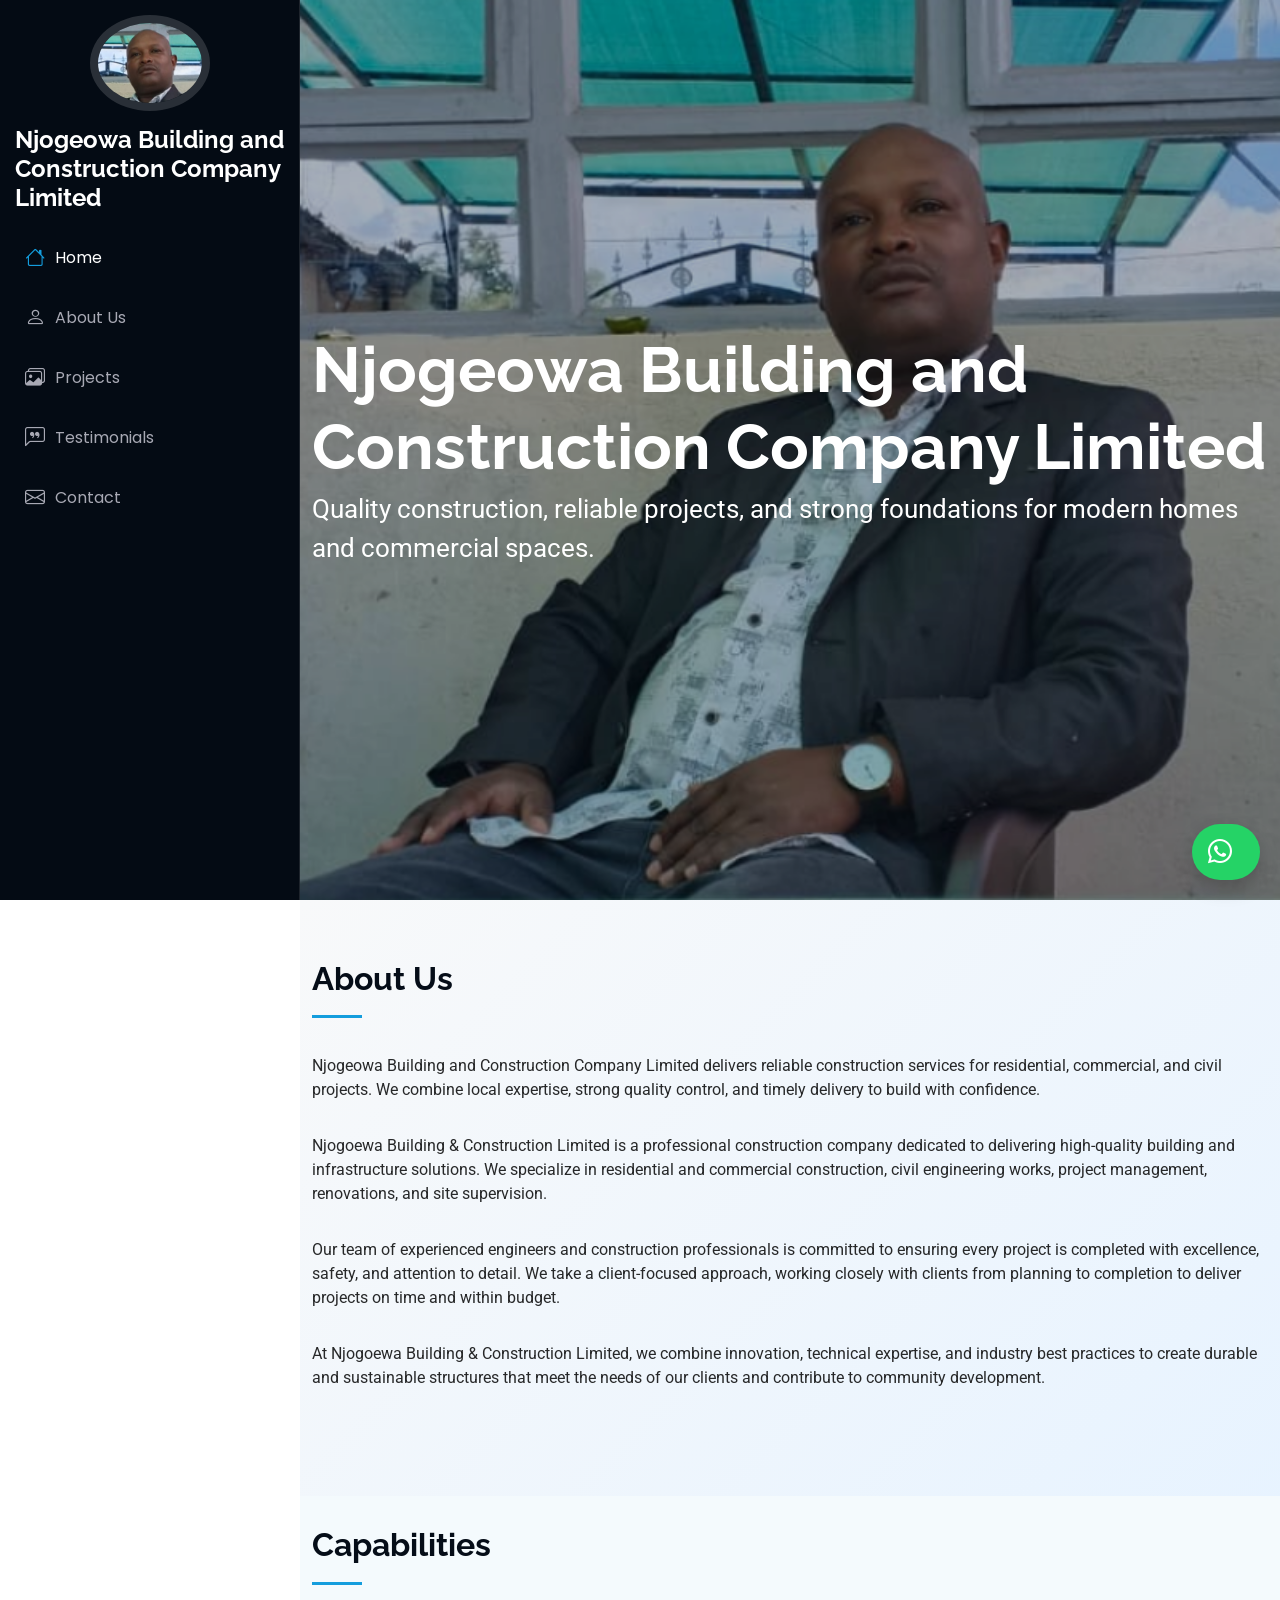
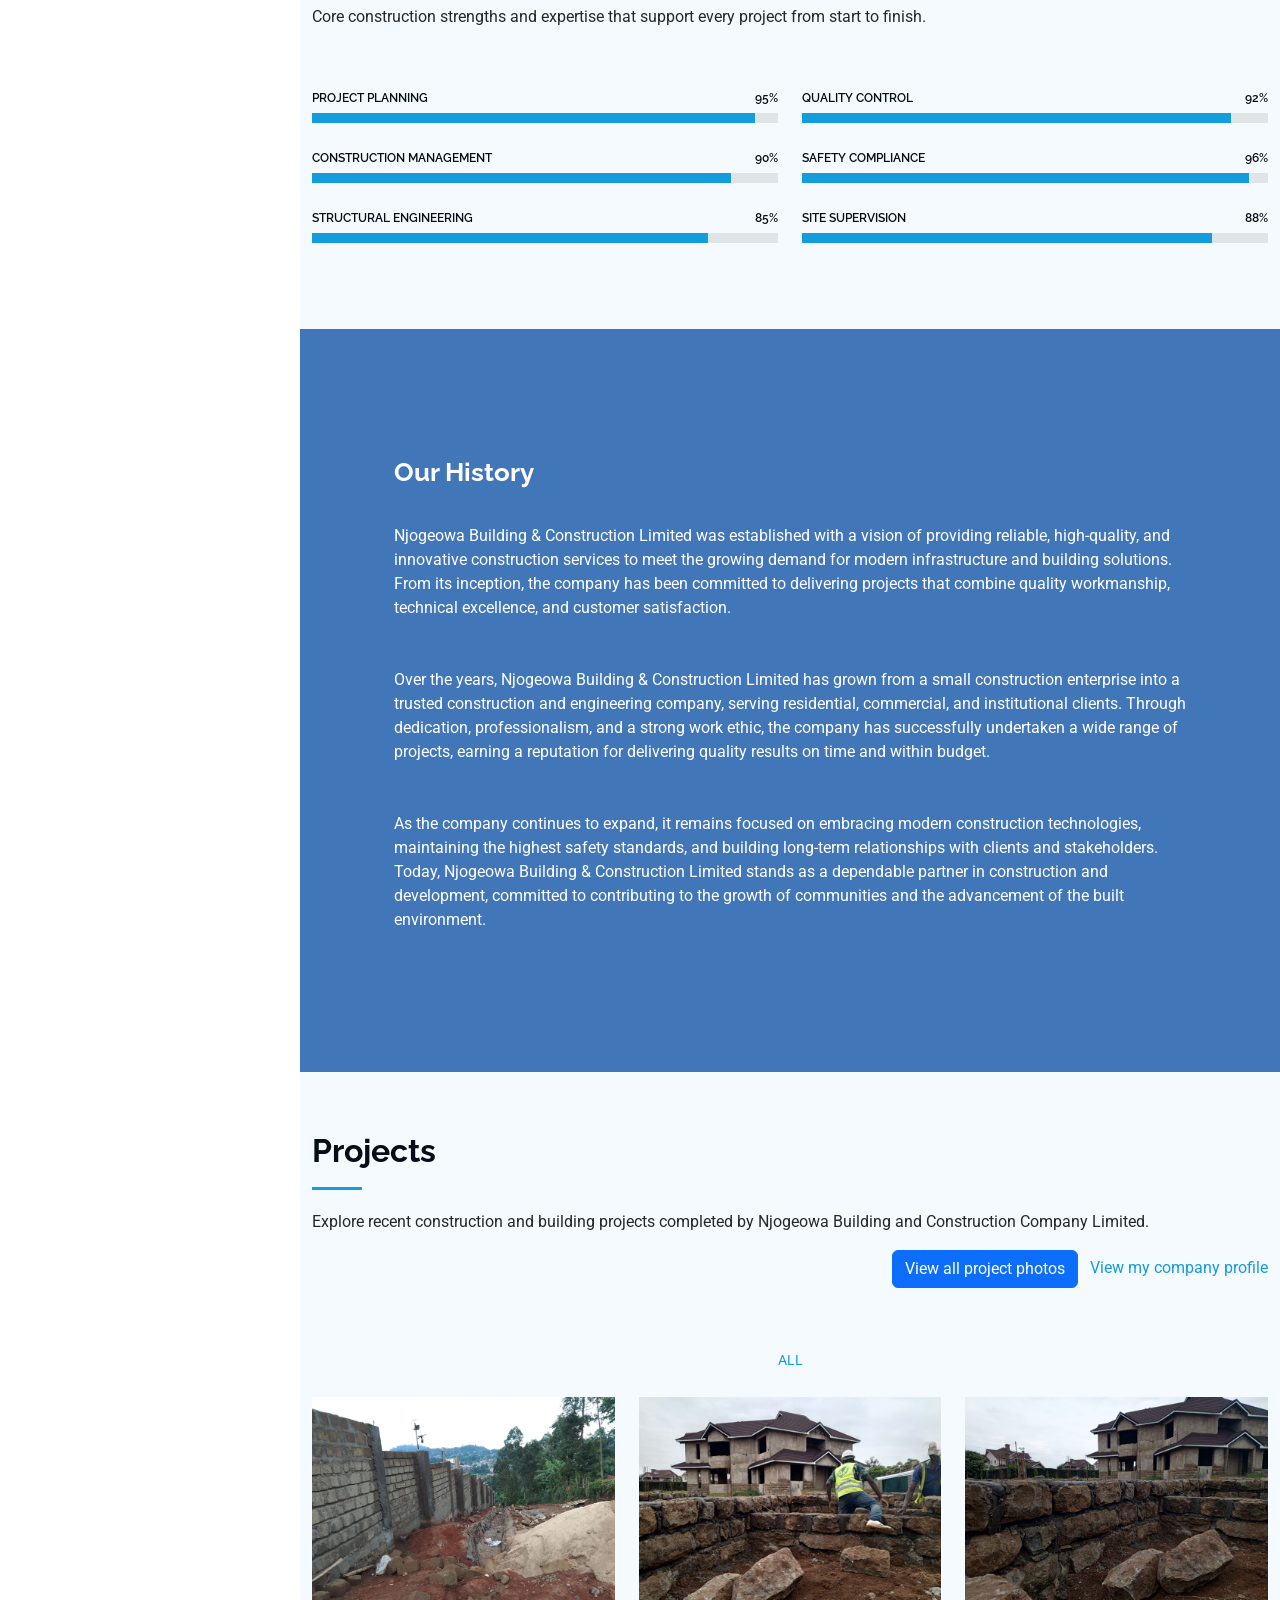
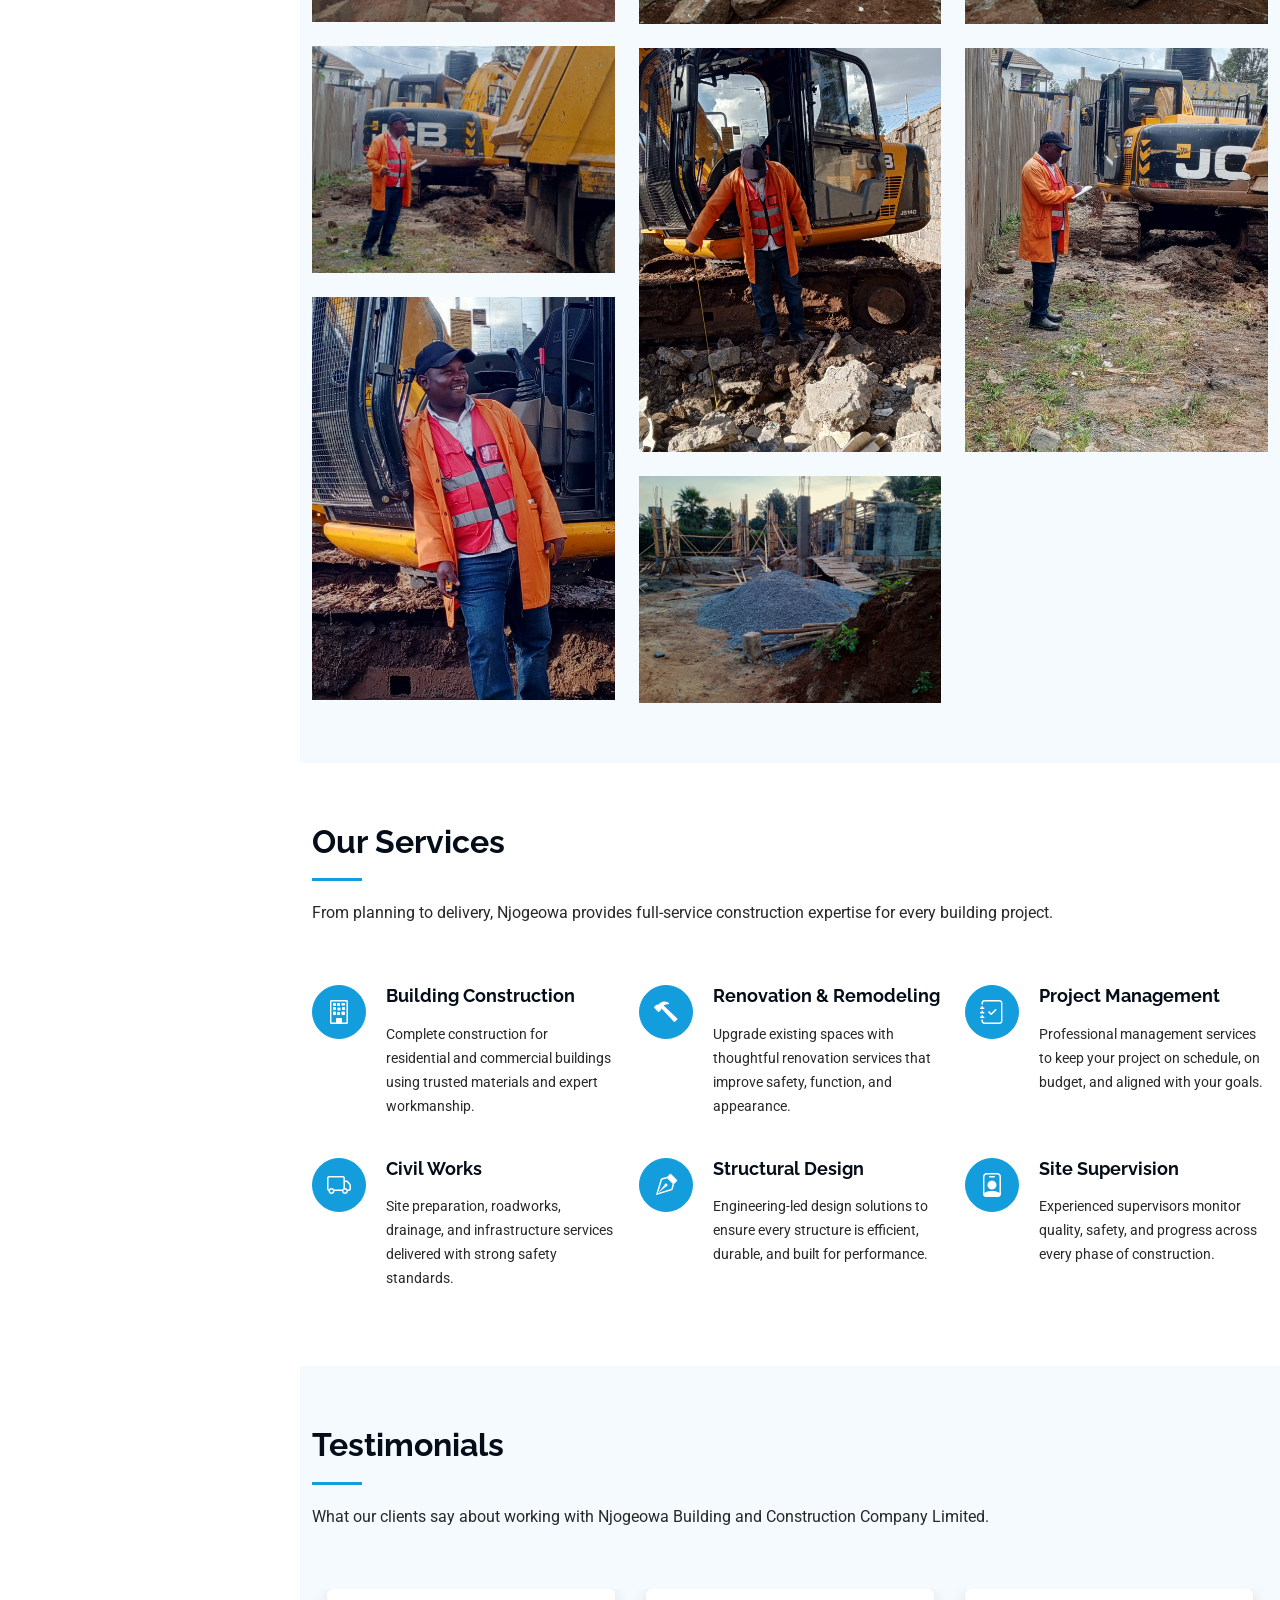
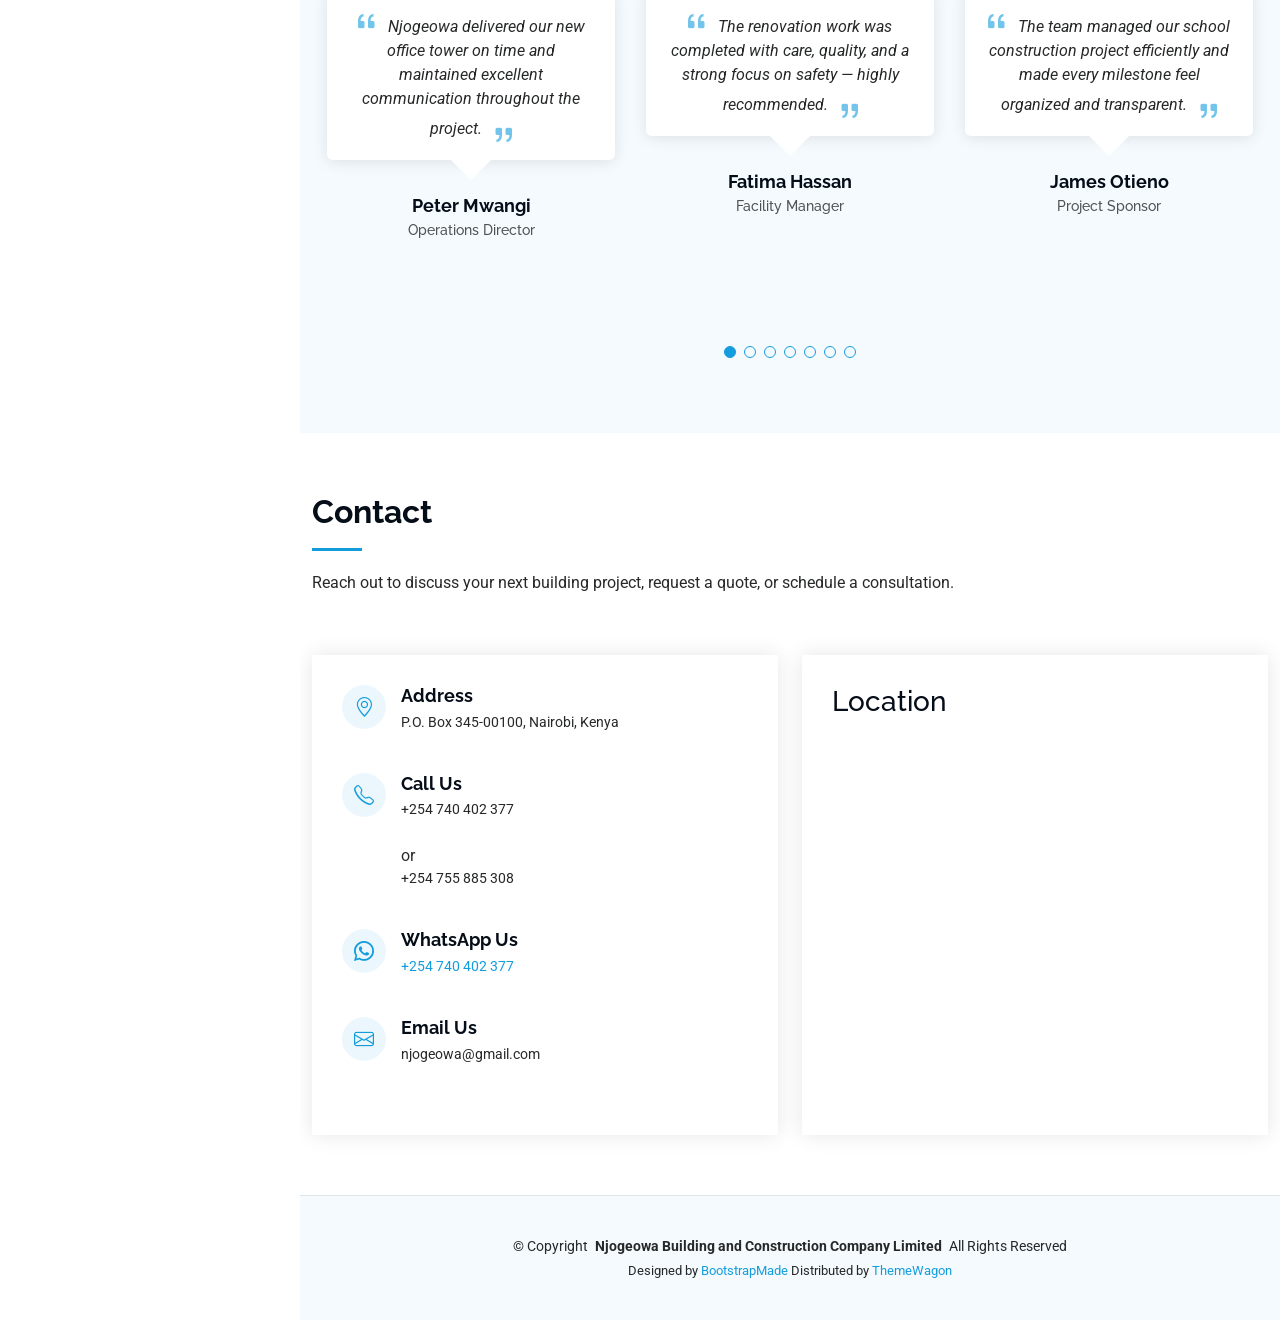
==== index.html @ 77e98aa8 "Updated portfolio PDF and homepage" ====
<!DOCTYPE html>
<html lang="en">

<head>
  <meta charset="utf-8">
  <meta content="width=device-width, initial-scale=1.0" name="viewport">
  <title>Njogeowa Building and Construction Company Limited</title>
  <meta content="Njogeowa Building and Construction Company Limited - construction and building services" name="description">
  <meta content="construction, building, projects, testimonials, contact" name="keywords">

  <!-- Favicons -->
  <link href="assets/img/favicon.png" rel="icon">
  <link href="assets/img/apple-touch-icon.png" rel="apple-touch-icon">

  <!-- Fonts -->
  <link href="https://fonts.googleapis.com" rel="preconnect">
  <link href="https://fonts.gstatic.com" rel="preconnect" crossorigin>
  <link href="https://fonts.googleapis.com/css2?family=Roboto:ital,wght@0,100;0,300;0,400;0,500;0,700;0,900;1,100;1,300;1,400;1,500;1,700;1,900&family=Poppins:ital,wght@0,100;0,200;0,300;0,400;0,500;0,600;0,700;0,800;0,900;1,100;1,200;1,300;1,400;1,500;1,600;1,700;1,800;1,900&family=Raleway:ital,wght@0,100;0,200;0,300;0,400;0,500;0,600;0,700;0,800;0,900;1,100;1,200;1,300;1,400;1,500;1,600;1,700;1,800;1,900&display=swap" rel="stylesheet">

  <!-- Vendor CSS Files -->
  <link href="assets/vendor/bootstrap/css/bootstrap.min.css" rel="stylesheet">
  <link href="assets/vendor/bootstrap-icons/bootstrap-icons.css" rel="stylesheet">
  <link href="assets/vendor/aos/aos.css" rel="stylesheet">
  <link href="assets/vendor/glightbox/css/glightbox.min.css" rel="stylesheet">
  <link href="assets/vendor/swiper/swiper-bundle.min.css" rel="stylesheet">

  <!-- Main CSS File -->
  <link href="assets/css/main.css" rel="stylesheet">

  <!-- =======================================================
  * Template Name: iPortfolio
  * Template URL: https://bootstrapmade.com/iportfolio-bootstrap-portfolio-websites-template/
  * Updated: Jun 29 2024 with Bootstrap v5.3.3
  * Author: BootstrapMade.com
  * License: https://bootstrapmade.com/license/
  ======================================================== -->
</head>

<body class="index-page">

  <header id="header" class="header dark-background d-flex flex-column">
    <i class="header-toggle d-xl-none bi bi-list"></i>

    <div class="profile-img">
      <img src="assets/img/pp.PNG" alt="" class="img-fluid rounded-circle">
    </div>

    <a href="index.html" class="logo d-flex align-items-center justify-content-center">
      <!-- Uncomment the line below if you also wish to use an image logo -->
      <!-- <img src="assets/img/logo.png" alt=""> -->
      <h1 class="sitename">Njogeowa Building and Construction Company Limited</h1>
    </a>

    <!--<div class="social-links text-center">
      <a href="#" class="twitter"><i class="bi bi-twitter-x"></i></a>
      <a href="#" class="facebook"><i class="bi bi-facebook"></i></a>
      <a href="#" class="instagram"><i class="bi bi-instagram"></i></a>
      <a href="#" class="google-plus"><i class="bi bi-skype"></i></a>
      <a href="#" class="linkedin"><i class="bi bi-linkedin"></i></a>
    </div>-->

    <nav id="navmenu" class="navmenu">
      <ul>
        <li><a href="#hero" class="active"><i class="bi bi-house navicon"></i>Home</a></li>
        <li><a href="#about"><i class="bi bi-person navicon"></i> About Us</a></li>
        <li><a href="#portfolio"><i class="bi bi-images navicon"></i> Projects</a></li>
        <li><a href="#testimonials"><i class="bi bi-chat-left-quote navicon"></i> Testimonials</a></li>
        <li><a href="#contact"><i class="bi bi-envelope navicon"></i> Contact</a></li>
      </ul>
    </nav>

  </header>

  <main class="main">

    <!-- Hero Section -->
    <section id="hero" class="hero section dark-background">

      <img src="assets/img/dp1.PNG" alt="" data-aos="fade-in" class="">

      <div class="container" data-aos="fade-up" data-aos-delay="100">
        <h2>Njogeowa Building and Construction Company Limited</h2>
        <p>Quality construction, reliable projects, and strong foundations for modern homes and commercial spaces.</p>
      </div>

    </section><!-- /Hero Section -->

    <!-- About Section -->
    <section id="about" class="about section" style="background: linear-gradient(135deg, #f8f9fa 0%, #e7f3ff 100%); padding: 60px 0;">

      <!-- Section Title -->
      <div class="container section-title" data-aos="fade-up">
        <h2>About Us</h2>
        <p class="py-3">Njogeowa Building and Construction Company Limited delivers reliable construction services for residential, commercial, and civil projects. We combine local expertise, strong quality control, and timely delivery to build with confidence.</p>
        <p class="py-3">Njogoewa Building & Construction Limited is a professional construction company dedicated to delivering high-quality building and infrastructure solutions. We specialize in residential and commercial construction, civil engineering works, project management, renovations, and site supervision.</p>
        <p class="py-3">Our team of experienced engineers and construction professionals is committed to ensuring every project is completed with excellence, safety, and attention to detail. We take a client-focused approach, working closely with clients from planning to completion to deliver projects on time and within budget.</p>
        <p class="py-3">At Njogoewa Building & Construction Limited, we combine innovation, technical expertise, and industry best practices to create durable and sustainable structures that meet the needs of our clients and contribute to community development.</p>
      </div><!-- End Section Title -->

    </section><!-- /About Section -->

    <!-- Skills Section -->
    <section id="skills" class="skills section light-background" style="margin-top: -30px; padding-top: 30px;">

      <!-- Section Title -->
      <div class="container section-title" data-aos="fade-up">
        <h2>Capabilities</h2>
        <p>Core construction strengths and expertise that support every project from start to finish.</p>
      </div><!-- End Section Title -->

      <div class="container" data-aos="fade-up" data-aos-delay="100">

        <div class="row skills-content skills-animation">

          <div class="col-lg-6">

            <div class="progress">
              <span class="skill"><span>Project Planning</span> <i class="val">95%</i></span>
              <div class="progress-bar-wrap">
                <div class="progress-bar" role="progressbar" aria-valuenow="95" aria-valuemin="0" aria-valuemax="100"></div>
              </div>
            </div><!-- End Skills Item -->

            <div class="progress">
              <span class="skill"><span>Construction Management</span> <i class="val">90%</i></span>
              <div class="progress-bar-wrap">
                <div class="progress-bar" role="progressbar" aria-valuenow="90" aria-valuemin="0" aria-valuemax="100"></div>
              </div>
            </div><!-- End Skills Item -->

            <div class="progress">
              <span class="skill"><span>Structural Engineering</span> <i class="val">85%</i></span>
              <div class="progress-bar-wrap">
                <div class="progress-bar" role="progressbar" aria-valuenow="85" aria-valuemin="0" aria-valuemax="100"></div>
              </div>
            </div><!-- End Skills Item -->

          </div>

          <div class="col-lg-6">

            <div class="progress">
              <span class="skill"><span>Quality Control</span> <i class="val">92%</i></span>
              <div class="progress-bar-wrap">
                <div class="progress-bar" role="progressbar" aria-valuenow="92" aria-valuemin="0" aria-valuemax="100"></div>
              </div>
            </div><!-- End Skills Item -->

            <div class="progress">
              <span class="skill"><span>Safety Compliance</span> <i class="val">96%</i></span>
              <div class="progress-bar-wrap">
                <div class="progress-bar" role="progressbar" aria-valuenow="96" aria-valuemin="0" aria-valuemax="100"></div>
              </div>
            </div><!-- End Skills Item -->

            <div class="progress">
              <span class="skill"><span>Site Supervision</span> <i class="val">88%</i></span>
              <div class="progress-bar-wrap">
                <div class="progress-bar" role="progressbar" aria-valuenow="88" aria-valuemin="0" aria-valuemax="100"></div>
              </div>
            </div><!-- End Skills Item -->

          </div>

        </div>

      </div>

    </section><!-- /Skills Section -->

    <!-- Resume Section -->
    <section id="resume" class="resume section" style="background-color: hsl(213, 48%, 49%); color: #ffffff;">

      <div class="container py-5" data-aos="fade-up" data-aos-delay="100">
        <div class="row justify-content-center">
          <div class="col-lg-10">
            <h3 class="resume-title text-white">Our History</h3>
            <p class="py-3">
              Njogeowa Building & Construction Limited was established with a vision of providing reliable, high-quality, and innovative construction services to meet the growing demand for modern infrastructure and building solutions. From its inception, the company has been committed to delivering projects that combine quality workmanship, technical excellence, and customer satisfaction.
            </p>
            <p class="py-3">
              Over the years, Njogeowa Building & Construction Limited has grown from a small construction enterprise into a trusted construction and engineering company, serving residential, commercial, and institutional clients. Through dedication, professionalism, and a strong work ethic, the company has successfully undertaken a wide range of projects, earning a reputation for delivering quality results on time and within budget.
            </p>
            <p class="py-3">
              As the company continues to expand, it remains focused on embracing modern construction technologies, maintaining the highest safety standards, and building long-term relationships with clients and stakeholders. Today, Njogeowa Building & Construction Limited stands as a dependable partner in construction and development, committed to contributing to the growth of communities and the advancement of the built environment.
            </p>
          </div>
        </div>
      </div>

    </section><!-- /Resume Section -->

    <!-- Portfolio Section -->
    <section id="portfolio" class="portfolio section light-background">

      <!-- Section Title -->
      <div class="container section-title" data-aos="fade-up">
        <h2>Projects</h2>
        <p>Explore recent construction and building projects completed by Njogeowa Building and Construction Company Limited.</p>
        <div class="text-end mt-3">
          <a href="assets/img/project%20photos/WhatsApp%20Image%202026-06-05%20at%2011.54.16%20AM.jpeg" class="btn btn-primary glightbox me-2" data-gallery="project-photos-all">View all project photos</a>
          <a href="https://drive.google.com/file/d/1Ltl_nSbvIodeNwQPXsYESiCbOnIkavT_/view?usp=sharing">View my company profile</a>
        </div>
      </div><!-- End Section Title -->

      <div class="container">

        <div class="isotope-layout" data-default-filter="*" data-layout="masonry" data-sort="original-order">

          <ul class="portfolio-filters isotope-filters" data-aos="fade-up" data-aos-delay="100">
            <li data-filter="*" class="filter-active">All</li>
           <!-- <li data-filter=".filter-residential">Residential</li>
            <li data-filter=".filter-commercial">Commercial</li>
            <li data-filter=".filter-infrastructure">Infrastructure</li>
            <li data-filter=".filter-renovation">Renovation</li>-->
          </ul><!-- End Portfolio Filters -->

          <div class="row gy-4 isotope-container" data-aos="fade-up" data-aos-delay="200">

            <div class="col-lg-4 col-md-6 portfolio-item isotope-item filter-residential">
              <div class="portfolio-content h-100">
                <img src="assets/img/project%20photos/WhatsApp%20Image%202026-06-05%20at%2011.54.16%20AM.jpeg" class="img-fluid" alt="Stonebridge Residence">
                <div class="portfolio-info">
                  <a href="assets/img/project%20photos/WhatsApp%20Image%202026-06-05%20at%2011.54.16%20AM.jpeg" title="Stonebridge Residence" data-gallery="project-photos-all" class="glightbox preview-link"><i class="bi bi-zoom-in"></i></a>
                </div>
              </div>
            </div><!-- End Portfolio Item -->

            <div class="col-lg-4 col-md-6 portfolio-item isotope-item filter-commercial">
              <div class="portfolio-content h-100">
                <img src="assets/img/project%20photos/WhatsApp%20Image%202026-06-05%20at%2011.54.17%20AM.jpeg" class="img-fluid" alt="Mombasa Office Tower">
                <div class="portfolio-info">
                  <a href="assets/img/project%20photos/WhatsApp%20Image%202026-06-05%20at%2011.54.17%20AM.jpeg" title="Mombasa Office Tower" data-gallery="project-photos-all" class="glightbox preview-link"><i class="bi bi-zoom-in"></i></a>
                </div>
              </div>
            </div><!-- End Portfolio Item -->

            <div class="col-lg-4 col-md-6 portfolio-item isotope-item filter-infrastructure">
              <div class="portfolio-content h-100">
                <img src="assets/img/project%20photos/WhatsApp%20Image%202026-06-05%20at%2011.54.18%20AM.jpeg" class="img-fluid" alt="Nairobi Road Upgrade">
                <div class="portfolio-info">
                  <a href="assets/img/project%20photos/WhatsApp%20Image%202026-06-05%20at%2011.54.18%20AM.jpeg" title="Nairobi Road Upgrade" data-gallery="project-photos-all" class="glightbox preview-link"><i class="bi bi-zoom-in"></i></a>
                </div>
              </div>
            </div><!-- End Portfolio Item -->

            <div class="col-lg-4 col-md-6 portfolio-item isotope-item filter-renovation">
              <div class="portfolio-content h-100">
                <img src="assets/img/project%20photos/WhatsApp%20Image%202026-06-05%20at%2011.54.20%20AM.jpeg" class="img-fluid" alt="Heritage House Renovation">
                <div class="portfolio-info">
                  <a href="assets/img/project%20photos/WhatsApp%20Image%202026-06-05%20at%2011.54.20%20AM.jpeg" title="Heritage House Renovation" data-gallery="project-photos-all" class="glightbox preview-link"><i class="bi bi-zoom-in"></i></a>
                </div>
              </div>
            </div><!-- End Portfolio Item -->

            <div class="col-lg-4 col-md-6 portfolio-item isotope-item filter-residential">
              <div class="portfolio-content h-100">
                <img src="assets/img/project%20photos/WhatsApp%20Image%202026-06-05%20at%2011.54.21%20AM.jpeg" class="img-fluid" alt="Lakeview Apartments">
                <div class="portfolio-info">
                  <a href="assets/img/project%20photos/WhatsApp%20Image%202026-06-05%20at%2011.54.21%20AM.jpeg" title="Lakeview Apartments" data-gallery="project-photos-all" class="glightbox preview-link"><i class="bi bi-zoom-in"></i></a>
                </div>
              </div>
            </div><!-- End Portfolio Item -->

            <div class="col-lg-4 col-md-6 portfolio-item isotope-item filter-commercial">
              <div class="portfolio-content h-100">
                <img src="assets/img/project%20photos/WhatsApp%20Image%202026-06-05%20at%2011.54.22%20AM%20(1).jpeg" class="img-fluid" alt="Riverside Shopping Centre">
                <div class="portfolio-info">
                  <a href="assets/img/project%20photos/WhatsApp%20Image%202026-06-05%20at%2011.54.22%20AM%20(1).jpeg" title="Riverside Shopping Centre" data-gallery="project-photos-all" class="glightbox preview-link"><i class="bi bi-zoom-in"></i></a>
                </div>
              </div>
            </div><!-- End Portfolio Item -->

            <div class="col-lg-4 col-md-6 portfolio-item isotope-item filter-infrastructure">
              <div class="portfolio-content h-100">
                <img src="assets/img/project%20photos/WhatsApp%20Image%202026-06-05%20at%2011.54.22%20AM.jpeg" class="img-fluid" alt="Green Valley School">
                <div class="portfolio-info">
                  <a href="assets/img/project%20photos/WhatsApp%20Image%202026-06-05%20at%2011.54.22%20AM.jpeg" title="Green Valley School" data-gallery="project-photos-all" class="glightbox preview-link"><i class="bi bi-zoom-in"></i></a>
                </div>
              </div>
            </div><!-- End Portfolio Item -->

            <div class="col-lg-4 col-md-6 portfolio-item isotope-item filter-renovation">
              <div class="portfolio-content h-100">
                <img src="assets/img/project%20photos/WhatsApp%20Image%202026-06-05%20at%2011.54.25%20AM.jpeg" class="img-fluid" alt="Industry Warehouse Refurbishment">
                <div class="portfolio-info">
                  <a href="assets/img/project%20photos/WhatsApp%20Image%202026-06-05%20at%2011.54.25%20AM.jpeg" title="Warehouse Refurbishment" data-gallery="project-photos-all" class="glightbox preview-link"><i class="bi bi-zoom-in"></i></a>
                </div>
              </div>
            </div><!-- End Portfolio Item -->

          </div><!-- End Portfolio Container -->

          <div class="project-gallery-links d-none">
            <a href="assets/img/project%20photos/WhatsApp%20Image%202026-06-05%20at%2011.54.16%20AM.jpeg" class="glightbox" data-gallery="project-photos-all" title="Project Photo"></a>
            <a href="assets/img/project%20photos/WhatsApp%20Image%202026-06-05%20at%2011.54.17%20AM.jpeg" class="glightbox" data-gallery="project-photos-all" title="Project Photo"></a>
            <a href="assets/img/project%20photos/WhatsApp%20Image%202026-06-05%20at%2011.54.18%20AM.jpeg" class="glightbox" data-gallery="project-photos-all" title="Project Photo"></a>
            <a href="assets/img/project%20photos/WhatsApp%20Image%202026-06-05%20at%2011.54.20%20AM.jpeg" class="glightbox" data-gallery="project-photos-all" title="Project Photo"></a>
            <a href="assets/img/project%20photos/WhatsApp%20Image%202026-06-05%20at%2011.54.21%20AM.jpeg" class="glightbox" data-gallery="project-photos-all" title="Project Photo"></a>
            <a href="assets/img/project%20photos/WhatsApp%20Image%202026-06-05%20at%2011.54.22%20AM%20(1).jpeg" class="glightbox" data-gallery="project-photos-all" title="Project Photo"></a>
            <a href="assets/img/project%20photos/WhatsApp%20Image%202026-06-05%20at%2011.54.22%20AM.jpeg" class="glightbox" data-gallery="project-photos-all" title="Project Photo"></a>
            <a href="assets/img/project%20photos/WhatsApp%20Image%202026-06-05%20at%2011.54.25%20AM.jpeg" class="glightbox" data-gallery="project-photos-all" title="Project Photo"></a>
            <a href="assets/img/project%20photos/WhatsApp%20Image%202026-06-05%20at%2011.54.26%20AM%20(1).jpeg" class="glightbox" data-gallery="project-photos-all" title="Project Photo"></a>
            <a href="assets/img/project%20photos/WhatsApp%20Image%202026-06-05%20at%2011.54.26%20AM%20(2).jpeg" class="glightbox" data-gallery="project-photos-all" title="Project Photo"></a>
            <a href="assets/img/project%20photos/WhatsApp%20Image%202026-06-05%20at%2011.54.26%20AM.jpeg" class="glightbox" data-gallery="project-photos-all" title="Project Photo"></a>
            <a href="assets/img/project%20photos/WhatsApp%20Image%202026-06-05%20at%2011.54.28%20AM%20(1).jpeg" class="glightbox" data-gallery="project-photos-all" title="Project Photo"></a>
            <a href="assets/img/project%20photos/WhatsApp%20Image%202026-06-05%20at%2011.54.28%20AM.jpeg" class="glightbox" data-gallery="project-photos-all" title="Project Photo"></a>
            <a href="assets/img/project%20photos/WhatsApp%20Image%202026-06-05%20at%2011.54.29%20AM%20(1).jpeg" class="glightbox" data-gallery="project-photos-all" title="Project Photo"></a>
            <a href="assets/img/project%20photos/WhatsApp%20Image%202026-06-05%20at%2011.54.29%20AM.jpeg" class="glightbox" data-gallery="project-photos-all" title="Project Photo"></a>
            <a href="assets/img/project%20photos/WhatsApp%20Image%202026-06-05%20at%2011.57.00%20AM.jpeg" class="glightbox" data-gallery="project-photos-all" title="Project Photo"></a>
            <a href="assets/img/project%20photos/WhatsApp%20Image%202026-06-05%20at%2011.57.01%20AM.jpeg" class="glightbox" data-gallery="project-photos-all" title="Project Photo"></a>
            <a href="assets/img/project%20photos/WhatsApp%20Image%202026-06-05%20at%2011.57.02%20AM%20(1).jpeg" class="glightbox" data-gallery="project-photos-all" title="Project Photo"></a>
            <a href="assets/img/project%20photos/WhatsApp%20Image%202026-06-05%20at%2011.57.02%20AM.jpeg" class="glightbox" data-gallery="project-photos-all" title="Project Photo"></a>
            <a href="assets/img/project%20photos/WhatsApp%20Image%202026-06-05%20at%2011.57.03%20AM%20(1).jpeg" class="glightbox" data-gallery="project-photos-all" title="Project Photo"></a>
            <a href="assets/img/project%20photos/WhatsApp%20Image%202026-06-05%20at%2011.57.03%20AM.jpeg" class="glightbox" data-gallery="project-photos-all" title="Project Photo"></a>
            <a href="assets/img/project%20photos/WhatsApp%20Image%202026-06-05%20at%2011.57.04%20AM%20(1).jpeg" class="glightbox" data-gallery="project-photos-all" title="Project Photo"></a>
            <a href="assets/img/project%20photos/WhatsApp%20Image%202026-06-05%20at%2011.57.04%20AM%20(2).jpeg" class="glightbox" data-gallery="project-photos-all" title="Project Photo"></a>
            <a href="assets/img/project%20photos/WhatsApp%20Image%202026-06-05%20at%2011.57.04%20AM%20(3).jpeg" class="glightbox" data-gallery="project-photos-all" title="Project Photo"></a>
            <a href="assets/img/project%20photos/WhatsApp%20Image%202026-06-05%20at%2011.57.04%20AM.jpeg" class="glightbox" data-gallery="project-photos-all" title="Project Photo"></a>
            <a href="assets/img/project%20photos/WhatsApp%20Image%202026-06-05%20at%2011.57.05%20AM%20(1).jpeg" class="glightbox" data-gallery="project-photos-all" title="Project Photo"></a>
            <a href="assets/img/project%20photos/WhatsApp%20Image%202026-06-05%20at%2011.57.05%20AM%20(2).jpeg" class="glightbox" data-gallery="project-photos-all" title="Project Photo"></a>
            <a href="assets/img/project%20photos/WhatsApp%20Image%202026-06-05%20at%2011.57.05%20AM.jpeg" class="glightbox" data-gallery="project-photos-all" title="Project Photo"></a>
            <a href="assets/img/project%20photos/WhatsApp%20Image%202026-06-05%20at%2011.57.06%20AM.jpeg" class="glightbox" data-gallery="project-photos-all" title="Project Photo"></a>
          </div>

        </div>

      </div>

    </section><!-- /Portfolio Section -->

    <!-- Services Section -->
    <section id="services" class="services section">

      <!-- Section Title -->
      <div class="container section-title" data-aos="fade-up">
        <h2>Our Services</h2>
        <p>From planning to delivery, Njogeowa provides full-service construction expertise for every building project.</p>
      </div><!-- End Section Title -->

      <div class="container">

        <div class="row gy-4">

          <div class="col-lg-4 col-md-6 service-item d-flex" data-aos="fade-up" data-aos-delay="100">
            <div class="icon flex-shrink-0"><i class="bi bi-building"></i></div>
            <div>
              <h4 class="title"><a href="service-details.html" class="stretched-link">Building Construction</a></h4>
              <p class="description">Complete construction for residential and commercial buildings using trusted materials and expert workmanship.</p>
            </div>
          </div>
          <!-- End Service Item -->

          <div class="col-lg-4 col-md-6 service-item d-flex" data-aos="fade-up" data-aos-delay="200">
            <div class="icon flex-shrink-0"><i class="bi bi-hammer"></i></div>
            <div>
              <h4 class="title"><a href="service-details.html" class="stretched-link">Renovation &amp; Remodeling</a></h4>
              <p class="description">Upgrade existing spaces with thoughtful renovation services that improve safety, function, and appearance.</p>
            </div>
          </div><!-- End Service Item -->

          <div class="col-lg-4 col-md-6 service-item d-flex" data-aos="fade-up" data-aos-delay="300">
            <div class="icon flex-shrink-0"><i class="bi bi-journal-check"></i></div>
            <div>
              <h4 class="title"><a href="service-details.html" class="stretched-link">Project Management</a></h4>
              <p class="description">Professional management services to keep your project on schedule, on budget, and aligned with your goals.</p>
            </div>
          </div><!-- End Service Item -->

          <div class="col-lg-4 col-md-6 service-item d-flex" data-aos="fade-up" data-aos-delay="400">
            <div class="icon flex-shrink-0"><i class="bi bi-truck"></i></div>
            <div>
              <h4 class="title"><a href="service-details.html" class="stretched-link">Civil Works</a></h4>
              <p class="description">Site preparation, roadworks, drainage, and infrastructure services delivered with strong safety standards.</p>
            </div>
          </div><!-- End Service Item -->

          <div class="col-lg-4 col-md-6 service-item d-flex" data-aos="fade-up" data-aos-delay="500">
            <div class="icon flex-shrink-0"><i class="bi bi-vector-pen"></i></div>
            <div>
              <h4 class="title"><a href="service-details.html" class="stretched-link">Structural Design</a></h4>
              <p class="description">Engineering-led design solutions to ensure every structure is efficient, durable, and built for performance.</p>
            </div>
          </div><!-- End Service Item -->

          <div class="col-lg-4 col-md-6 service-item d-flex" data-aos="fade-up" data-aos-delay="600">
            <div class="icon flex-shrink-0"><i class="bi bi-person-badge"></i></div>
            <div>
              <h4 class="title"><a href="service-details.html" class="stretched-link">Site Supervision</a></h4>
              <p class="description">Experienced supervisors monitor quality, safety, and progress across every phase of construction.</p>
            </div>
          </div><!-- End Service Item -->

        </div>

      </div>

    </section><!-- /Services Section -->

    <!-- Testimonials Section -->
    <section id="testimonials" class="testimonials section light-background">

      <!-- Section Title -->
      <div class="container section-title" data-aos="fade-up">
        <h2>Testimonials</h2>
        <p>What our clients say about working with Njogeowa Building and Construction Company Limited.</p>
      </div><!-- End Section Title -->

      <div class="container" data-aos="fade-up" data-aos-delay="100">

        <div class="swiper init-swiper">
          <script type="application/json" class="swiper-config">
            {
              "loop": true,
              "speed": 600,
              "autoplay": {
                "delay": 5000
              },
              "slidesPerView": "auto",
              "pagination": {
                "el": ".swiper-pagination",
                "type": "bullets",
                "clickable": true
              },
              "breakpoints": {
                "320": {
                  "slidesPerView": 1,
                  "spaceBetween": 40
                },
                "1200": {
                  "slidesPerView": 3,
                  "spaceBetween": 1
                }
              }
            }
          </script>
          <div class="swiper-wrapper">

            <div class="swiper-slide">
              <div class="testimonial-item">
                <p>
                  <i class="bi bi-quote quote-icon-left"></i>
                  <span>Njogeowa delivered our new office tower on time and maintained excellent communication throughout the project.</span>
                  <i class="bi bi-quote quote-icon-right"></i>
                </p>
                <h3>Peter Mwangi</h3>
                <h4>Operations Director</h4>
              </div>
            </div><!-- End testimonial item -->

            <div class="swiper-slide">
              <div class="testimonial-item">
                <p>
                  <i class="bi bi-quote quote-icon-left"></i>
                  <span>The renovation work was completed with care, quality, and a strong focus on safety — highly recommended.</span>
                  <i class="bi bi-quote quote-icon-right"></i>
                </p>
                <h3>Fatima Hassan</h3>
                <h4>Facility Manager</h4>
              </div>
            </div><!-- End testimonial item -->

            <div class="swiper-slide">
              <div class="testimonial-item">
                <p>
                  <i class="bi bi-quote quote-icon-left"></i>
                  <span>The team managed our school construction project efficiently and made every milestone feel organized and transparent.</span>
                  <i class="bi bi-quote quote-icon-right"></i>
                </p>
                <h3>James Otieno</h3>
                <h4>Project Sponsor</h4>
              </div>
            </div><!-- End testimonial item -->

            <div class="swiper-slide">
              <div class="testimonial-item">
                <p>
                  <i class="bi bi-quote quote-icon-left"></i>
                  <span>Professional, careful, and dependable — Njogeowa exceeded expectations on our residential build.</span>
                  <i class="bi bi-quote quote-icon-right"></i>
                </p>
                <h3>Anita Wangari</h3>
                <h4>Homeowner</h4>
              </div>
            </div><!-- End testimonial item -->

            <div class="swiper-slide">
              <div class="testimonial-item">
                <p>
                  <i class="bi bi-quote quote-icon-left"></i>
                  <span>They turned our house extension into a smooth experience and kept us informed from foundation to finish.</span>
                  <i class="bi bi-quote quote-icon-right"></i>
                </p>
                <h3>Mary Wairimu</h3>
                <h4>Homeowner</h4>
              </div>
            </div><!-- End testimonial item -->

            <div class="swiper-slide">
              <div class="testimonial-item">
                <p>
                  <i class="bi bi-quote quote-icon-left"></i>
                  <span>Our family home was completed with excellent workmanship, and the team respected our budget and timeline.</span>
                  <i class="bi bi-quote quote-icon-right"></i>
                </p>
                <h3>David Kamau</h3>
                <h4>Homeowner</h4>
              </div>
            </div><!-- End testimonial item -->

            <div class="swiper-slide">
              <div class="testimonial-item">
                <p>
                  <i class="bi bi-quote quote-icon-left"></i>
                  <span>Njogeowa handled our renovation with care and delivered a beautiful result that feels like a brand-new home.</span>
                  <i class="bi bi-quote quote-icon-right"></i>
                </p>
                <h3>Ruth Achieng</h3>
                <h4>Homeowner</h4>
              </div>
            </div><!-- End testimonial item -->

          </div>
          <div class="swiper-pagination"></div>
        </div>

      </div>

    </section><!-- /Testimonials Section -->

    <!-- Contact Section -->
    <section id="contact" class="contact section">

      <!-- Section Title -->
      <div class="container section-title" data-aos="fade-up">
        <h2>Contact</h2>
        <p>Reach out to discuss your next building project, request a quote, or schedule a consultation.</p>
      </div><!-- End Section Title -->

      <div class="container" data-aos="fade-up" data-aos-delay="100">

        <div class="row gy-4">

          <div class="col-lg-6">
            <div class="info-wrap">
              <div class="info-item d-flex" data-aos="fade-up" data-aos-delay="200">
                <i class="bi bi-geo-alt flex-shrink-0"></i>
                <div>
                  <h3>Address</h3>
                  <p>P.O. Box 345-00100, Nairobi, Kenya</p>
                </div>
              </div><!-- End Info Item -->

              <div class="info-item d-flex" data-aos="fade-up" data-aos-delay="300">
                <i class="bi bi-telephone flex-shrink-0"></i>
                <div>
                  <h3>Call Us</h3>
                  <p>+254 740 402 377</p> <br> or <br>
                  <p>+254 755 885 308</p>
                </div>
              </div><!-- End Info Item -->

              <div class="info-item d-flex" data-aos="fade-up" data-aos-delay="400">
                <i class="bi bi-whatsapp flex-shrink-0"></i>
                <div>
                  <h3>WhatsApp Us</h3>
                  <p><a href="https://api.whatsapp.com/send?phone=254740402377&text=Hello%20Njogeowa%20Building%20%26%20Construction%20Limited,%20I%20would%20like%20to%20discuss%20my%20project." target="_blank" rel="noopener">+254 740 402 377</a></p>
                </div>
              </div><!-- End Info Item -->

              <div class="info-item d-flex" data-aos="fade-up" data-aos-delay="500">
                <i class="bi bi-envelope flex-shrink-0"></i>
                <div>
                  <h3>Email Us</h3>
                  <p>njogeowa@gmail.com</p>
                </div>
              </div><!-- End Info Item -->
            </div>
          </div>

          <div class="col-lg-6">
            <div class="info-wrap h-100" data-aos="fade-up" data-aos-delay="500">
              <h3>Location</h3>
              <div class="map-responsive mt-3">
                <iframe src="https://www.google.com/maps/embed?pb=!1m18!1m12!1m3!1d63820.25695158068!2d36.65052491504792!3d-1.3159285998567476!2m3!1f0!2f0!3f0!3m2!1i1024!2i768!4f13.1!3m3!1m2!1s0x182f1c809869d64b%3A0x199b5604a77f13f5!2sKaren%2C%20Nairobi!5e0!3m2!1sen!2ske!4v1780644579389!5m2!1sen!2ske" width="100%" height="350" style="border:0; min-height: 350px;" allowfullscreen="" loading="lazy" referrerpolicy="no-referrer-when-downgrade"></iframe>
              </div>
            </div>
          </div>

        </div>
      </div>

    </section><!-- /Contact Section -->

  </main>

  <footer id="footer" class="footer position-relative light-background">

    <div class="container">
      <div class="copyright text-center ">
        <p>© <span>Copyright</span> <strong class="px-1 sitename">Njogeowa Building and Construction Company Limited</strong> <span>All Rights Reserved</span></p>
      </div>
      <div class="credits">
        <!-- All the links in the footer should remain intact. -->
        <!-- You can delete the links only if you've purchased the pro version. -->
        <!-- Licensing information: https://bootstrapmade.com/license/ -->
        <!-- Purchase the pro version with working PHP/AJAX contact form: [buy-url] -->
        Designed by <a href="https://bootstrapmade.com/">BootstrapMade</a> Distributed by <a href="https://themewagon.com">ThemeWagon</a>
      </div>
    </div>

  </footer>

  <a href="https://api.whatsapp.com/send?phone=254740402377&text=Hello%20Njogeowa%20Building%20%26%20Construction%20Limited,%20I%20would%20like%20to%20discuss%20my%20project." class="whatsapp-float d-flex align-items-center justify-content-center" target="_blank" rel="noopener" aria-label="Chat on WhatsApp">
    <i class="bi bi-whatsapp"></i>
    <span class="whatsapp-label">Chat on WhatsApp</span>
  </a>

  <!-- Scroll Top -->
  <a href="#" id="scroll-top" class="scroll-top d-flex align-items-center justify-content-center"><i class="bi bi-arrow-up-short"></i></a>

  <!-- Preloader -->
  <div id="preloader"></div>

  <!-- Vendor JS Files -->
  <script src="assets/vendor/bootstrap/js/bootstrap.bundle.min.js"></script>
  <script src="assets/vendor/aos/aos.js"></script>
  <script src="assets/vendor/purecounter/purecounter_vanilla.js"></script>
  <script src="assets/vendor/waypoints/noframework.waypoints.js"></script>
  <script src="assets/vendor/glightbox/js/glightbox.min.js"></script>
  <script src="assets/vendor/imagesloaded/imagesloaded.pkgd.min.js"></script>
  <script src="assets/vendor/isotope-layout/isotope.pkgd.min.js"></script>
  <script src="assets/vendor/swiper/swiper-bundle.min.js"></script>

  <!-- Main JS File -->
  <script src="assets/js/main.js"></script>
</body>

</html>
---- assets/css/main.css ----
/**
* Template Name: iPortfolio
* Template URL: https://bootstrapmade.com/iportfolio-bootstrap-portfolio-websites-template/
* Updated: Jun 29 2024 with Bootstrap v5.3.3
* Author: BootstrapMade.com
* License: https://bootstrapmade.com/license/
*/

/*--------------------------------------------------------------
# Font & Color Variables
# Help: https://bootstrapmade.com/color-system/
--------------------------------------------------------------*/
/* Fonts */
:root {
  --default-font: "Roboto",  system-ui, -apple-system, "Segoe UI", Roboto, "Helvetica Neue", Arial, "Noto Sans", "Liberation Sans", sans-serif, "Apple Color Emoji", "Segoe UI Emoji", "Segoe UI Symbol", "Noto Color Emoji";
  --heading-font: "Raleway",  sans-serif;
  --nav-font: "Poppins",  sans-serif;
}

/* Global Colors - The following color variables are used throughout the website. Updating them here will change the color scheme of the entire website */
:root { 
  --background-color: #ffffff; /* Background color for the entire website, including individual sections */
  --default-color: #272829; /* Default color used for the majority of the text content across the entire website */
  --heading-color: #050d18; /* Color for headings, subheadings and title throughout the website */
  --accent-color: #149ddd; /* Accent color that represents your brand on the website. It's used for buttons, links, and other elements that need to stand out */
  --surface-color: #ffffff; /* The surface color is used as a background of boxed elements within sections, such as cards, icon boxes, or other elements that require a visual separation from the global background. */
  --contrast-color: #ffffff; /* Contrast color for text, ensuring readability against backgrounds of accent, heading, or default colors. */
}

/* Nav Menu Colors - The following color variables are used specifically for the navigation menu. They are separate from the global colors to allow for more customization options */
:root {
  --nav-color: #a8a9b4;  /* The default color of the main navmenu links */
  --nav-hover-color: #ffffff; /* Applied to main navmenu links when they are hovered over or active */
  --nav-mobile-background-color: #040b14; /* Used as the background color for mobile navigation menu */
  --nav-dropdown-background-color: #040b14; /* Used as the background color for dropdown items that appear when hovering over primary navigation items */
  --nav-dropdown-color: #a8a9b4; /* Used for navigation links of the dropdown items in the navigation menu. */
  --nav-dropdown-hover-color: #ffffff; /* Similar to --nav-hover-color, this color is applied to dropdown navigation links when they are hovered over. */
}

/* Color Presets - These classes override global colors when applied to any section or element, providing reuse of the sam color scheme. */

.light-background {
  --background-color: #f4fafd;
  --surface-color: #ffffff;
}

.dark-background {
  --background-color: #040b14;
  --default-color: #ffffff;
  --heading-color: #ffffff;
  --surface-color: #151f2b;
  --contrast-color: #ffffff;
}

/* Smooth scroll */
:root {
  scroll-behavior: smooth;
}

/*--------------------------------------------------------------
# General Styling & Shared Classes
--------------------------------------------------------------*/
body {
  color: var(--default-color);
  background-color: var(--background-color);
  font-family: var(--default-font);
}

a {
  color: var(--accent-color);
  text-decoration: none;
  transition: 0.3s;
}

a:hover {
  color: color-mix(in srgb, var(--accent-color), transparent 25%);
  text-decoration: none;
}

h1,
h2,
h3,
h4,
h5,
h6 {
  color: var(--heading-color);
  font-family: var(--heading-font);
}

/* PHP Email Form Messages
------------------------------*/
.php-email-form .error-message {
  display: none;
  background: #df1529;
  color: #ffffff;
  text-align: left;
  padding: 15px;
  margin-bottom: 24px;
  font-weight: 600;
}

.php-email-form .sent-message {
  display: none;
  color: #ffffff;
  background: #059652;
  text-align: center;
  padding: 15px;
  margin-bottom: 24px;
  font-weight: 600;
}

.php-email-form .loading {
  display: none;
  background: var(--surface-color);
  text-align: center;
  padding: 15px;
  margin-bottom: 24px;
}

.php-email-form .loading:before {
  content: "";
  display: inline-block;
  border-radius: 50%;
  width: 24px;
  height: 24px;
  margin: 0 10px -6px 0;
  border: 3px solid var(--accent-color);
  border-top-color: var(--surface-color);
  animation: php-email-form-loading 1s linear infinite;
}

@keyframes php-email-form-loading {
  0% {
    transform: rotate(0deg);
  }

  100% {
    transform: rotate(360deg);
  }
}

/*--------------------------------------------------------------
# Global Header
--------------------------------------------------------------*/
.header {
  color: var(--default-color);
  background-color: var(--background-color);
  position: fixed;
  top: 0;
  left: 0;
  bottom: 0;
  padding: 0 15px;
  width: 300px;
  transition: all ease-in-out 0.3s;
  overflow-y: auto;
  z-index: 997;
  border-right: 1px solid color-mix(in srgb, var(--default-color), transparent 90%);
}

.header .profile-img img {
  margin: 15px auto;
  display: block;
  width: 120px;
  border: 8px solid color-mix(in srgb, var(--default-color), transparent 85%);
}

.header .logo {
  line-height: 1;
  margin-bottom: 15px;
}

.header .logo img {
  max-height: 32px;
  margin-right: 8px;
}

.header .logo h1 {
  font-size: 24px;
  margin: 0;
  font-weight: 700;
  color: var(--heading-color);
}

.header .social-links {
  margin: 0 0 20px 0;
}

.header .social-links a {
  font-size: 16px;
  display: inline-flex;
  align-items: center;
  justify-content: center;
  background: color-mix(in srgb, var(--default-color), transparent 90%);
  color: var(--default-color);
  margin: 0 2px;
  border-radius: 50%;
  text-align: center;
  width: 40px;
  height: 40px;
  transition: 0.3s;
}

.header .social-links a:hover {
  color: var(--contrast-color);
  background: var(--accent-color);
}

@media (min-width: 1200px) {

  .header~main,
  .header~#footer {
    margin-left: 300px;
  }
}

@media (max-width: 1199px) {
  .header {
    left: -100%;
  }
}

.header.header-show {
  left: 0;
}

.header .header-toggle {
  color: var(--contrast-color);
  background-color: var(--accent-color);
  font-size: 22px;
  display: flex;
  align-items: center;
  justify-content: center;
  width: 40px;
  height: 40px;
  border-radius: 50%;
  cursor: pointer;
  position: fixed;
  top: 15px;
  right: 15px;
  z-index: 9999;
  transition: background-color 0.3s;
}

.header .header-toggle:hover {
  color: var(--contrast-color);
  background-color: color-mix(in srgb, var(--accent-color) 90%, white 15%);
}

/*--------------------------------------------------------------
# Navigation Menu
--------------------------------------------------------------*/
.mobile-nav-toggle {
  display: none;
}

.navmenu {
  padding: 0;
  z-index: 9997;
}

.navmenu ul {
  list-style: none;
  padding: 0 0 20px 0;
  margin: 0;
}

.navmenu a,
.navmenu a:focus {
  color: var(--nav-color);
  padding: 15px 10px;
  font-family: var(--nav-font);
  font-size: 16px;
  font-weight: 400;
  display: flex;
  align-items: center;
  white-space: nowrap;
  transition: 0.3s;
  width: 100%;
}

.navmenu a .navicon,
.navmenu a:focus .navicon {
  font-size: 20px;
  margin-right: 10px;
}

.navmenu a .toggle-dropdown,
.navmenu a:focus .toggle-dropdown {
  font-size: 12px;
  line-height: 0;
  margin-left: auto;
  width: 30px;
  height: 30px;
  display: flex;
  align-items: center;
  justify-content: center;
  border-radius: 50%;
  transition: 0.3s;
  flex-shrink: 0;
  background-color: color-mix(in srgb, var(--accent-color), transparent 90%);
}

.navmenu a .toggle-dropdown:hover,
.navmenu a:focus .toggle-dropdown:hover {
  background-color: var(--accent-color);
  color: var(--contrast-color);
}

.navmenu a:hover,
.navmenu .active,
.navmenu .active:focus {
  color: var(--nav-hover-color);
}

.navmenu a:hover .navicon,
.navmenu .active .navicon,
.navmenu .active:focus .navicon {
  color: var(--accent-color);
}

.navmenu .active .toggle-dropdown,
.navmenu .active:focus .toggle-dropdown {
  background-color: var(--accent-color);
  color: var(--contrast-color);
  transform: rotate(180deg);
}

.navmenu .dropdown {
  display: block;
}

.navmenu .dropdown a,
.navmenu .dropdown a:focus {
  color: --nav-dropdown-color;
}

.navmenu .dropdown a:hover,
.navmenu .dropdown .active,
.navmenu .dropdown .active:focus {
  color: var(--nav-dropdown-hover-color);
}

.navmenu .dropdown ul {
  position: static;
  display: none;
  z-index: 99;
  padding: 5px 10px;
  margin: 5px 10px;
  background-color: var(--nav-dropdown-background-color);
  border: 1px solid color-mix(in srgb, var(--default-color), transparent 90%);
  box-shadow: none;
  transition: all 0.5s ease-in-out;
}

.navmenu .dropdown ul ul {
  background-color: rgba(33, 37, 41, 0.1);
}

.navmenu .dropdown>.dropdown-active {
  display: block;
  background-color: rgba(33, 37, 41, 0.03);
}

/*--------------------------------------------------------------
# Global Footer
--------------------------------------------------------------*/
.footer {
  color: var(--default-color);
  background-color: var(--background-color);
  font-size: 14px;
  padding: 40px 0;
  position: relative;
  border-top: 1px solid color-mix(in srgb, var(--default-color), transparent 90%);
}

.footer .copyright p {
  margin-bottom: 0;
}

.footer .credits {
  margin-top: 4px;
  font-size: 13px;
  text-align: center;
}

/*--------------------------------------------------------------
# Preloader
--------------------------------------------------------------*/
#preloader {
  position: fixed;
  inset: 0;
  z-index: 999999;
  overflow: hidden;
  background: var(--background-color);
  transition: all 0.6s ease-out;
}

#preloader:before {
  content: "";
  position: fixed;
  top: calc(50% - 30px);
  left: calc(50% - 30px);
  border: 6px solid #ffffff;
  border-color: var(--accent-color) transparent var(--accent-color) transparent;
  border-radius: 50%;
  width: 60px;
  height: 60px;
  animation: animate-preloader 1.5s linear infinite;
}

@keyframes animate-preloader {
  0% {
    transform: rotate(0deg);
  }

  100% {
    transform: rotate(360deg);
  }
}

/*--------------------------------------------------------------
# Scroll Top Button
--------------------------------------------------------------*/
.scroll-top {
  position: fixed;
  visibility: hidden;
  opacity: 0;
  right: 15px;
  bottom: -15px;
  z-index: 99999;
  background-color: var(--accent-color);
  width: 44px;
  height: 44px;
  border-radius: 50px;
  transition: all 0.4s;
}

.scroll-top i {
  font-size: 24px;
  color: var(--contrast-color);
  line-height: 0;
}

.scroll-top:hover {
  background-color: color-mix(in srgb, var(--accent-color), transparent 20%);
  color: var(--contrast-color);
}

.scroll-top.active {
  visibility: visible;
  opacity: 1;
  bottom: 15px;
}

/*--------------------------------------------------------------
# Disable aos animation delay on mobile devices
--------------------------------------------------------------*/
@media screen and (max-width: 768px) {
  [data-aos-delay] {
    transition-delay: 0 !important;
  }
}

/*--------------------------------------------------------------
# Global Page Titles & Breadcrumbs
--------------------------------------------------------------*/
.page-title {
  color: var(--default-color);
  background-color: var(--background-color);
  padding: 25px 0;
  position: relative;
}

.page-title h1 {
  font-size: 24px;
  font-weight: 700;
}

.page-title .breadcrumbs ol {
  display: flex;
  flex-wrap: wrap;
  list-style: none;
  padding: 0;
  margin: 0;
  font-size: 14px;
  font-weight: 400;
}

.page-title .breadcrumbs ol li+li {
  padding-left: 10px;
}

.page-title .breadcrumbs ol li+li::before {
  content: "/";
  display: inline-block;
  padding-right: 10px;
  color: color-mix(in srgb, var(--default-color), transparent 70%);
}

/*--------------------------------------------------------------
# Global Sections
--------------------------------------------------------------*/
section,
.section {
  color: var(--default-color);
  background-color: var(--background-color);
  padding: 60px 0;
  overflow: clip;
}

/*--------------------------------------------------------------
# Global Section Titles
--------------------------------------------------------------*/
.section-title {
  padding-bottom: 60px;
  position: relative;
}

.section-title h2 {
  font-size: 32px;
  font-weight: 700;
  margin-bottom: 20px;
  padding-bottom: 20px;
  position: relative;
}

.section-title h2:after {
  content: "";
  position: absolute;
  display: block;
  width: 50px;
  height: 3px;
  background: var(--accent-color);
  left: 0;
  bottom: 0;
}

.section-title p {
  margin-bottom: 0;
}

/*--------------------------------------------------------------
# Hero Section
--------------------------------------------------------------*/
.hero {
  width: 100%;
  min-height: 100vh;
  position: relative;
  padding: 80px 0;
  display: flex;
  align-items: center;
  justify-content: center;
}

.hero img {
  position: absolute;
  inset: 0;
  display: block;
  width: 100%;
  height: 100%;
  object-fit: cover;
  z-index: 1;
}

.hero:before {
  content: "";
  background: color-mix(in srgb, var(--background-color), transparent 70%);
  position: absolute;
  inset: 0;
  z-index: 2;
}

.hero .container {
  position: relative;
  z-index: 3;
}

.hero h2 {
  margin: 0;
  font-size: 64px;
  font-weight: 700;
}

.hero p {
  margin: 5px 0 0 0;
  font-size: 26px;
}

.hero p span {
  letter-spacing: 1px;
  border-bottom: 2px solid var(--accent-color);
}

.hero .social-links {
  margin-top: 25px;
}

.hero .social-links a {
  font-size: 24px;
  display: inline-block;
  color: color-mix(in srgb, var(--default-color), transparent 50%);
  line-height: 1;
  margin-right: 20px;
  transition: 0.3s;
}

.hero .social-links a:hover {
  color: var(--accent-color);
}

@media (max-width: 768px) {
  .hero h2 {
    font-size: 32px;
  }

  .hero p {
    font-size: 20px;
  }
}

/*--------------------------------------------------------------
# About Section
--------------------------------------------------------------*/
.about .content h2 {
  font-weight: 700;
  font-size: 24px;
}

.about .content ul {
  list-style: none;
  padding: 0;
}

.about .content ul li {
  margin-bottom: 20px;
  display: flex;
  align-items: center;
}

.about .content ul strong {
  margin-right: 10px;
}

.about .content ul i {
  font-size: 16px;
  margin-right: 5px;
  color: var(--accent-color);
  line-height: 0;
}

/*--------------------------------------------------------------
# Stats Section
--------------------------------------------------------------*/
.stats .stats-item {
  padding: 30px;
  width: 100%;
}

.stats .stats-item i {
  color: var(--accent-color);
  display: block;
  font-size: 44px;
  float: left;
  line-height: 0;
}

.stats .stats-item .purecounter {
  color: var(--heading-color);
  font-size: 48px;
  line-height: 40px;
  display: block;
  font-weight: 700;
  margin-left: 60px;
}

.stats .stats-item p {
  color: color-mix(in srgb, var(--default-color), transparent 40%);
  padding: 15px 0 0 0;
  margin: 0 0 0 60px;
  font-family: var(--heading-font);
  font-size: 14px;
}

/*--------------------------------------------------------------
# Skills Section
--------------------------------------------------------------*/
.skills .progress {
  height: 60px;
  display: block;
  background: none;
  border-radius: 0;
}

.skills .progress .skill {
  color: var(--heading-color);
  padding: 0;
  margin: 0 0 6px 0;
  text-transform: uppercase;
  display: block;
  font-weight: 600;
  font-family: var(--heading-font);
}

.skills .progress .skill .val {
  float: right;
  font-style: normal;
}

.skills .progress-bar-wrap {
  background: color-mix(in srgb, var(--default-color), transparent 90%);
  height: 10px;
}

.skills .progress-bar {
  width: 1px;
  height: 10px;
  transition: 0.9s;
  background-color: var(--accent-color);
}

/*--------------------------------------------------------------
# Resume Section
--------------------------------------------------------------*/
.resume .resume-title {
  color: var(--heading-color);
  font-size: 26px;
  font-weight: 700;
  margin-top: 20px;
  margin-bottom: 20px;
}

.resume .resume-item {
  padding: 0 0 20px 20px;
  margin-top: -2px;
  border-left: 2px solid var(--accent-color);
  position: relative;
}

.resume .resume-item h4 {
  line-height: 18px;
  font-size: 18px;
  font-weight: 600;
  text-transform: uppercase;
  color: color-mix(in srgb, var(--default-color), transparent 20%);
  margin-bottom: 10px;
}

.resume .resume-item h5 {
  font-size: 16px;
  padding: 5px 15px;
  display: inline-block;
  font-weight: 600;
  margin-bottom: 10px;
}

.resume .resume-item ul {
  padding-left: 20px;
}

.resume .resume-item ul li {
  padding-bottom: 10px;
}

.resume .resume-item:last-child {
  padding-bottom: 0;
}

.resume .resume-item::before {
  content: "";
  position: absolute;
  width: 16px;
  height: 16px;
  border-radius: 50px;
  left: -9px;
  top: 0;
  background: var(--background-color);
  border: 2px solid var(--accent-color);
}

/*--------------------------------------------------------------
# Portfolio Section
--------------------------------------------------------------*/
.portfolio .portfolio-filters {
  padding: 0;
  margin: 0 auto 20px auto;
  list-style: none;
  text-align: center;
}

.portfolio .portfolio-filters li {
  cursor: pointer;
  display: inline-block;
  padding: 0;
  font-size: 14px;
  font-weight: 400;
  margin: 0 10px;
  line-height: 1;
  text-transform: uppercase;
  margin-bottom: 10px;
  transition: all 0.3s ease-in-out;
}

.portfolio .portfolio-filters li:hover,
.portfolio .portfolio-filters li.filter-active {
  color: var(--accent-color);
}

.portfolio .portfolio-filters li:first-child {
  margin-left: 0;
}

.portfolio .portfolio-filters li:last-child {
  margin-right: 0;
}

@media (max-width: 575px) {
  .portfolio .portfolio-filters li {
    font-size: 14px;
    margin: 0 5px;
  }
}

.portfolio .portfolio-content {
  position: relative;
  overflow: hidden;
}

.portfolio .portfolio-content img {
  transition: 0.3s;
}

.portfolio .portfolio-content .portfolio-info {
  opacity: 0;
  position: absolute;
  inset: 0;
  z-index: 3;
  transition: all ease-in-out 0.3s;
  background: rgba(0, 0, 0, 0.6);
  padding: 15px;
}

.portfolio .portfolio-content .portfolio-info h4 {
  font-size: 14px;
  padding: 5px 10px;
  font-weight: 400;
  color: #ffffff;
  display: inline-block;
  background-color: var(--accent-color);
}

.portfolio .portfolio-content .portfolio-info p {
  position: absolute;
  bottom: 10px;
  text-align: center;
  display: inline-block;
  left: 0;
  right: 0;
  font-size: 16px;
  font-weight: 600;
  color: rgba(255, 255, 255, 0.8);
}

.portfolio .portfolio-content .portfolio-info .preview-link,
.portfolio .portfolio-content .portfolio-info .details-link {
  position: absolute;
  left: calc(50% - 40px);
  font-size: 26px;
  top: calc(50% - 14px);
  color: #fff;
  transition: 0.3s;
  line-height: 1.2;
}

.portfolio .portfolio-content .portfolio-info .preview-link:hover,
.portfolio .portfolio-content .portfolio-info .details-link:hover {
  color: var(--accent-color);
}

.portfolio .portfolio-content .portfolio-info .details-link {
  left: 50%;
  font-size: 34px;
  line-height: 0;
}

.portfolio .portfolio-content:hover .portfolio-info {
  opacity: 1;
}

.portfolio .portfolio-content:hover img {
  transform: scale(1.1);
}

/*--------------------------------------------------------------
# Services Section
--------------------------------------------------------------*/
.services .service-item {
  position: relative;
}

.services .service-item .icon {
  background: var(--accent-color);
  display: flex;
  align-items: center;
  justify-content: center;
  width: 54px;
  height: 54px;
  border-radius: 50%;
  transition: 0.5s;
  border: 1px solid var(--accent-color);
  margin-right: 20px;
}

.services .service-item .icon i {
  color: var(--contrast-color);
  font-size: 24px;
  line-height: 0;
}

.services .service-item:hover .icon {
  background: var(--surface-color);
}

.services .service-item:hover .icon i {
  color: var(--accent-color);
}

.services .service-item .title {
  font-weight: 700;
  margin-bottom: 15px;
  font-size: 18px;
}

.services .service-item .title a {
  color: var(--heading-color);
}

.services .service-item .title a:hover {
  color: var(--accent-color);
}

.services .service-item .description {
  line-height: 24px;
  font-size: 14px;
}

/*--------------------------------------------------------------
# Testimonials Section
--------------------------------------------------------------*/
.testimonials .testimonials-carousel,
.testimonials .testimonials-slider {
  overflow: hidden;
}

.testimonials .testimonial-item {
  box-sizing: content-box;
  text-align: center;
  min-height: 320px;
}

.testimonials .testimonial-item .testimonial-img {
  width: 90px;
  border-radius: 50%;
  margin: 0 auto;
}

.testimonials .testimonial-item h3 {
  font-size: 18px;
  font-weight: bold;
  margin: 10px 0 5px 0;
}

.testimonials .testimonial-item h4 {
  font-size: 14px;
  color: color-mix(in srgb, var(--default-color), transparent 20%);
  margin: 0;
}

.testimonials .testimonial-item .quote-icon-left,
.testimonials .testimonial-item .quote-icon-right {
  color: color-mix(in srgb, var(--accent-color), transparent 40%);
  font-size: 26px;
  line-height: 0;
}

.testimonials .testimonial-item .quote-icon-left {
  display: inline-block;
  left: -5px;
  position: relative;
}

.testimonials .testimonial-item .quote-icon-right {
  display: inline-block;
  right: -5px;
  position: relative;
  top: 10px;
  transform: scale(-1, -1);
}

.testimonials .testimonial-item p {
  font-style: italic;
  margin: 0 15px 15px 15px;
  padding: 20px;
  background-color: var(--surface-color);
  position: relative;
  margin-bottom: 35px;
  border-radius: 6px;
  box-shadow: 0px 2px 15px rgba(0, 0, 0, 0.1);
}

.testimonials .testimonial-item p::after {
  content: "";
  width: 0;
  height: 0;
  border-top: 20px solid var(--surface-color);
  border-right: 20px solid transparent;
  border-left: 20px solid transparent;
  position: absolute;
  bottom: -20px;
  left: calc(50% - 20px);
}

.testimonials .swiper-wrapper {
  height: auto;
}

.testimonials .swiper-pagination {
  margin-top: 40px;
  position: relative;
}

.testimonials .swiper-pagination .swiper-pagination-bullet {
  width: 12px;
  height: 12px;
  background-color: var(--background-color);
  opacity: 1;
  border: 1px solid var(--accent-color);
}

.testimonials .swiper-pagination .swiper-pagination-bullet-active {
  background-color: var(--accent-color);
}

/*--------------------------------------------------------------
# Contact Section
--------------------------------------------------------------*/
.contact .info-wrap {
  background-color: var(--surface-color);
  box-shadow: 0px 0px 20px rgba(0, 0, 0, 0.1);
  padding: 30px;
}

@media (max-width: 575px) {
  .contact .info-wrap {
    padding: 20px;
  }
}

.whatsapp-float {
  position: fixed;
  right: 20px;
  left: auto;
  bottom: 20px;
  z-index: 100000;
  min-width: 56px;
  height: 56px;
  padding: 0 16px;
  border-radius: 50px;
  background-color: #25d366;
  color: #ffffff;
  display: inline-flex;
  align-items: center;
  justify-content: center;
  gap: 0.75rem;
  box-shadow: 0 8px 20px rgba(0, 0, 0, 0.2);
  transition: transform 0.2s ease, box-shadow 0.2s ease, width 0.2s ease, background-color 0.2s ease;
  overflow: hidden;
}

.whatsapp-float:hover {
  transform: translateY(-3px);
  box-shadow: 0 12px 24px rgba(0, 0, 0, 0.24);
  background-color: #20b749;
}

.whatsapp-float i {
  font-size: 1.5rem;
}

.whatsapp-label {
  opacity: 0;
  max-width: 0;
  white-space: nowrap;
  overflow: hidden;
  transition: opacity 0.2s ease, max-width 0.2s ease;
}

.whatsapp-float:hover .whatsapp-label {
  opacity: 1;
  max-width: 180px;
}

@media (max-width: 575px) {
  .whatsapp-float {
    right: 15px;
    left: auto;
    bottom: 15px;
    min-width: 52px;
    height: 52px;
    padding: 0 12px;
  }

  .whatsapp-label {
    display: none;
  }
}

.contact .info-item {
  margin-bottom: 40px;
}

.contact .info-item i {
  font-size: 20px;
  color: var(--accent-color);
  background: color-mix(in srgb, var(--accent-color), transparent 92%);
  width: 44px;
  height: 44px;
  display: flex;
  justify-content: center;
  align-items: center;
  border-radius: 50px;
  transition: all 0.3s ease-in-out;
  margin-right: 15px;
}

.contact .info-item h3 {
  padding: 0;
  font-size: 18px;
  font-weight: 700;
  margin-bottom: 5px;
}

.contact .info-item p {
  padding: 0;
  margin-bottom: 0;
  font-size: 14px;
}

.contact .info-item:hover i {
  background: var(--accent-color);
  color: var(--contrast-color);
}

.contact .php-email-form {
  background-color: var(--surface-color);
  height: 100%;
  padding: 30px;
  box-shadow: 0px 0px 20px rgba(0, 0, 0, 0.1);
}

@media (max-width: 575px) {
  .contact .php-email-form {
    padding: 20px;
  }
}

.contact .php-email-form input[type=text],
.contact .php-email-form input[type=email],
.contact .php-email-form textarea {
  font-size: 14px;
  padding: 10px 15px;
  box-shadow: none;
  border-radius: 0;
  color: var(--default-color);
  background-color: var(--surface-color);
  border-color: color-mix(in srgb, var(--default-color), transparent 80%);
}

.contact .php-email-form input[type=text]:focus,
.contact .php-email-form input[type=email]:focus,
.contact .php-email-form textarea:focus {
  border-color: var(--accent-color);
}

.contact .php-email-form input[type=text]::placeholder,
.contact .php-email-form input[type=email]::placeholder,
.contact .php-email-form textarea::placeholder {
  color: color-mix(in srgb, var(--default-color), transparent 70%);
}

.contact .php-email-form button[type=submit] {
  color: var(--contrast-color);
  background: var(--accent-color);
  border: 0;
  padding: 10px 30px;
  transition: 0.4s;
  border-radius: 50px;
}

.contact .php-email-form button[type=submit]:hover {
  background: color-mix(in srgb, var(--accent-color), transparent 25%);
}

/*--------------------------------------------------------------
# Portfolio Details Section
--------------------------------------------------------------*/
.portfolio-details .portfolio-details-slider img {
  width: 100%;
}

.portfolio-details .portfolio-details-slider .swiper-pagination {
  margin-top: 20px;
  position: relative;
}

.portfolio-details .portfolio-details-slider .swiper-pagination .swiper-pagination-bullet {
  width: 12px;
  height: 12px;
  background-color: color-mix(in srgb, var(--default-color), transparent 85%);
  opacity: 1;
}

.portfolio-details .portfolio-details-slider .swiper-pagination .swiper-pagination-bullet-active {
  background-color: var(--accent-color);
}

.portfolio-details .portfolio-info {
  padding: 30px;
  box-shadow: 0px 0 30px rgba(0, 0, 0, 0.1);
}

.portfolio-details .portfolio-info h3 {
  font-size: 22px;
  font-weight: 700;
  margin-bottom: 20px;
  padding-bottom: 20px;
  border-bottom: 1px solid color-mix(in srgb, var(--default-color), transparent 85%);
}

.portfolio-details .portfolio-info ul {
  list-style: none;
  padding: 0;
  font-size: 15px;
}

.portfolio-details .portfolio-info ul li+li {
  margin-top: 10px;
}

.portfolio-details .portfolio-description {
  padding-top: 30px;
}

.portfolio-details .portfolio-description h2 {
  font-size: 26px;
  font-weight: 700;
  margin-bottom: 20px;
}

.portfolio-details .portfolio-description p {
  padding: 0;
  color: color-mix(in srgb, var(--default-color), transparent 30%);
}

/*--------------------------------------------------------------
# Service Details Section
--------------------------------------------------------------*/
.service-details .services-list {
  padding: 10px 30px;
  border: 1px solid color-mix(in srgb, var(--default-color), transparent 90%);
  margin-bottom: 20px;
}

.service-details .services-list a {
  display: block;
  line-height: 1;
  padding: 8px 0 8px 15px;
  border-left: 3px solid color-mix(in srgb, var(--default-color), transparent 70%);
  margin: 20px 0;
  color: color-mix(in srgb, var(--default-color), transparent 20%);
  transition: 0.3s;
}

.service-details .services-list a.active {
  color: var(--heading-color);
  font-weight: 700;
  border-color: var(--accent-color);
}

.service-details .services-list a:hover {
  border-color: var(--accent-color);
}

.service-details .services-img {
  margin-bottom: 20px;
}

.service-details h3 {
  font-size: 26px;
  font-weight: 700;
}

.service-details h4 {
  font-size: 20px;
  font-weight: 700;
}

.service-details p {
  font-size: 15px;
}

.service-details ul {
  list-style: none;
  padding: 0;
  font-size: 15px;
}

.service-details ul li {
  padding: 5px 0;
  display: flex;
  align-items: center;
}

.service-details ul i {
  font-size: 20px;
  margin-right: 8px;
  color: var(--accent-color);
}

/*--------------------------------------------------------------
# Starter Section Section
--------------------------------------------------------------*/
.starter-section {
  /* Add your styles here */
}
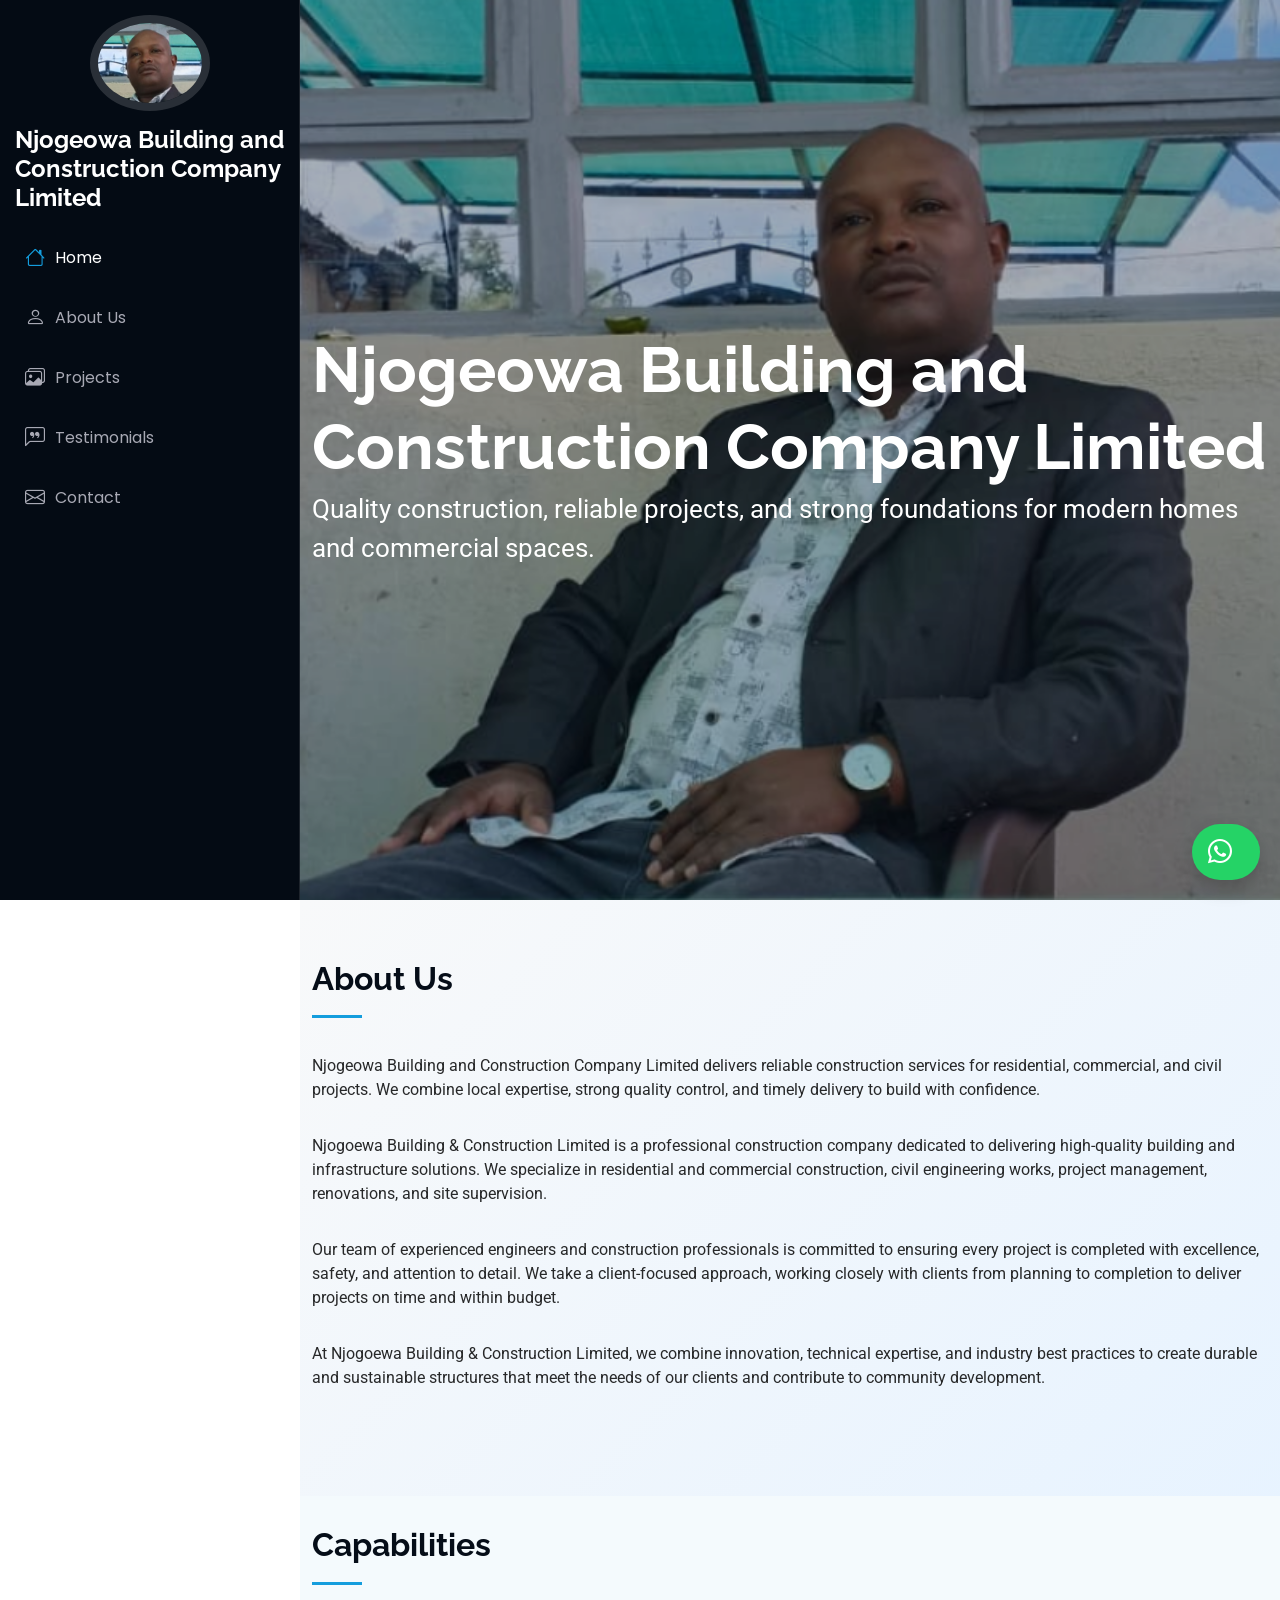
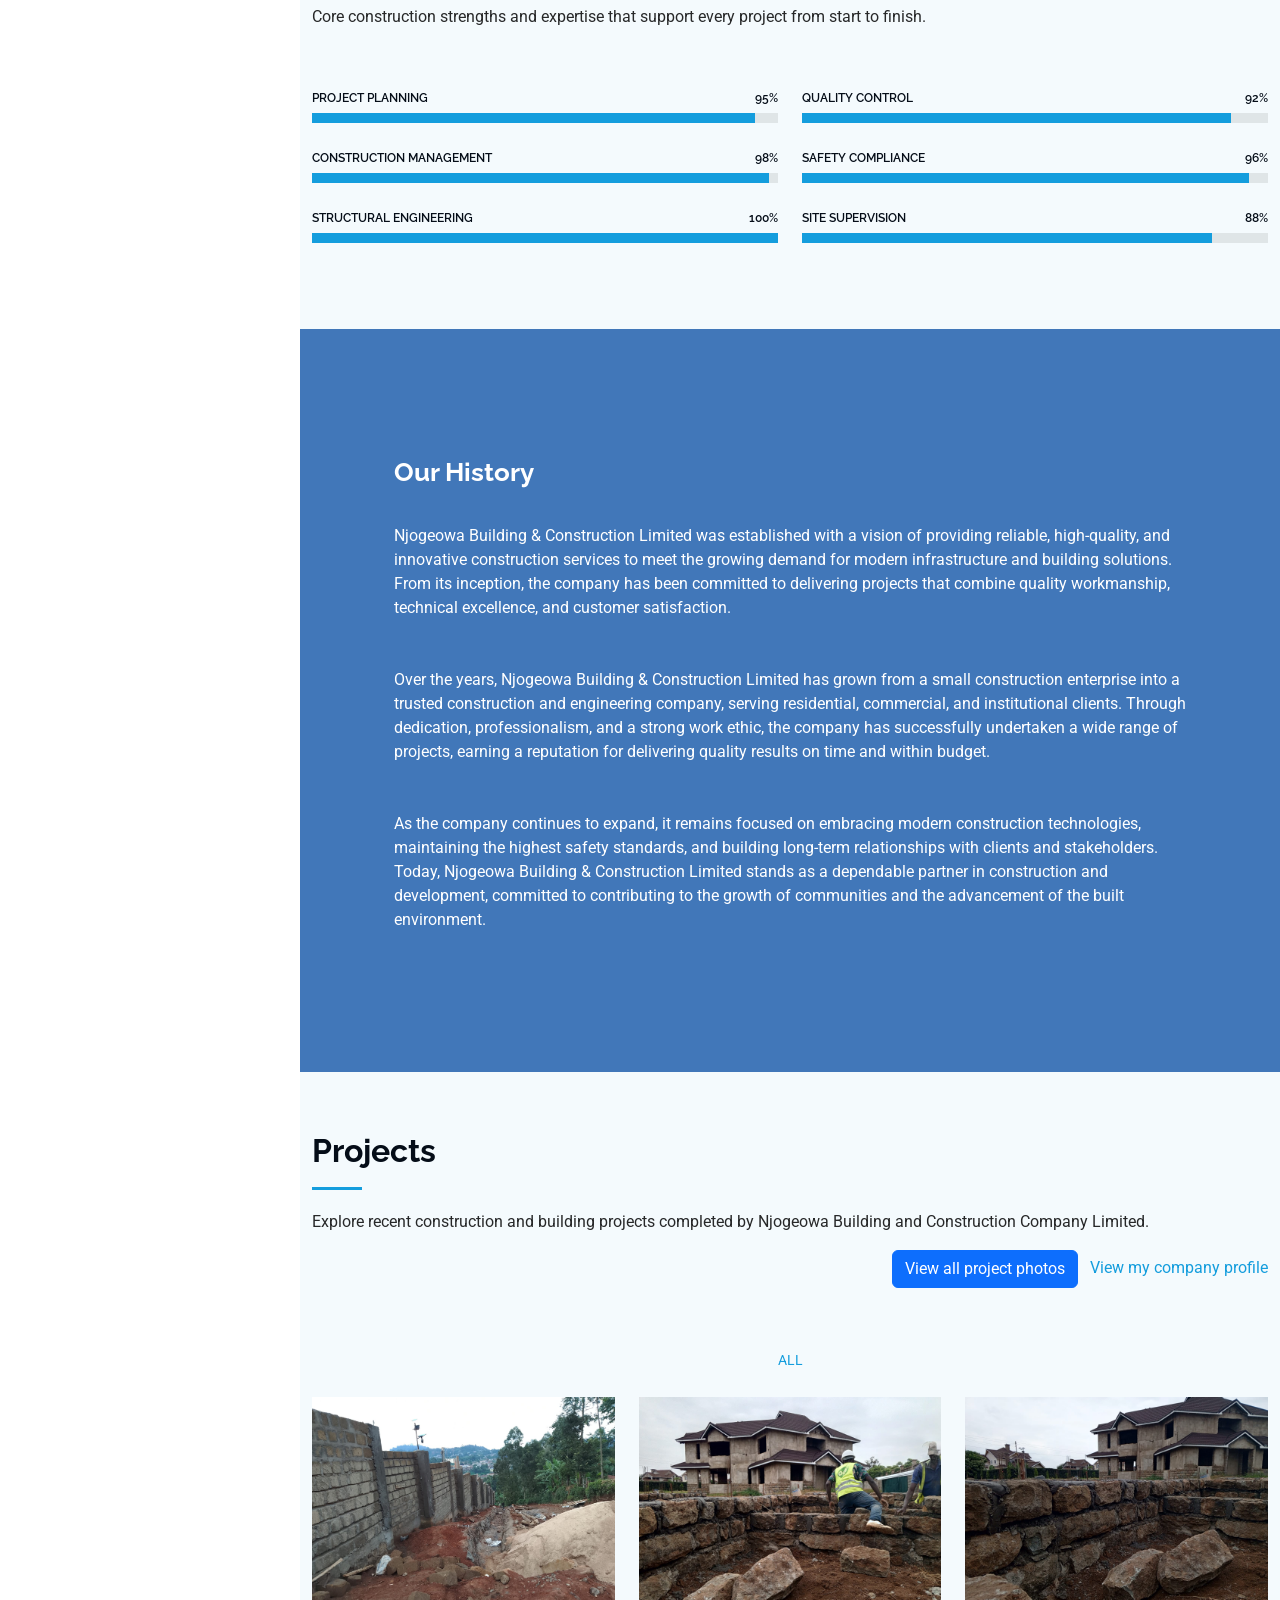
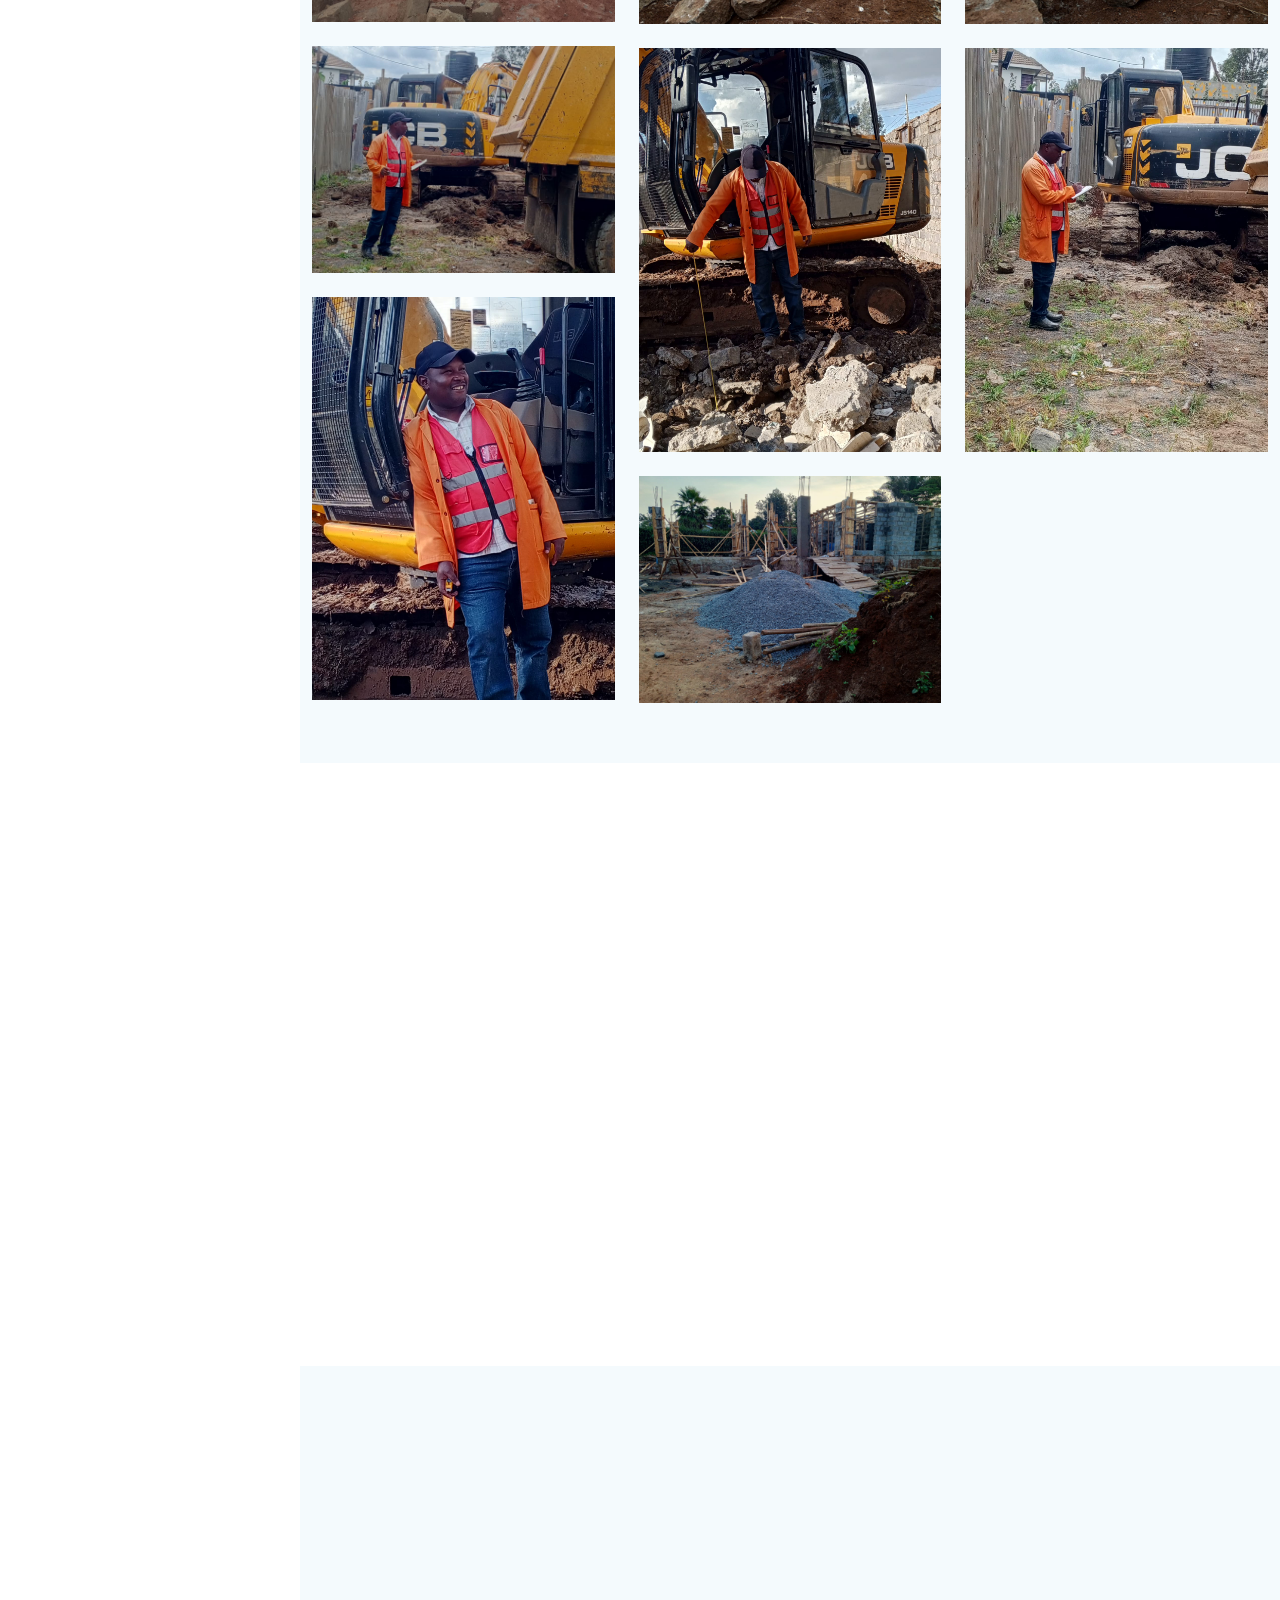
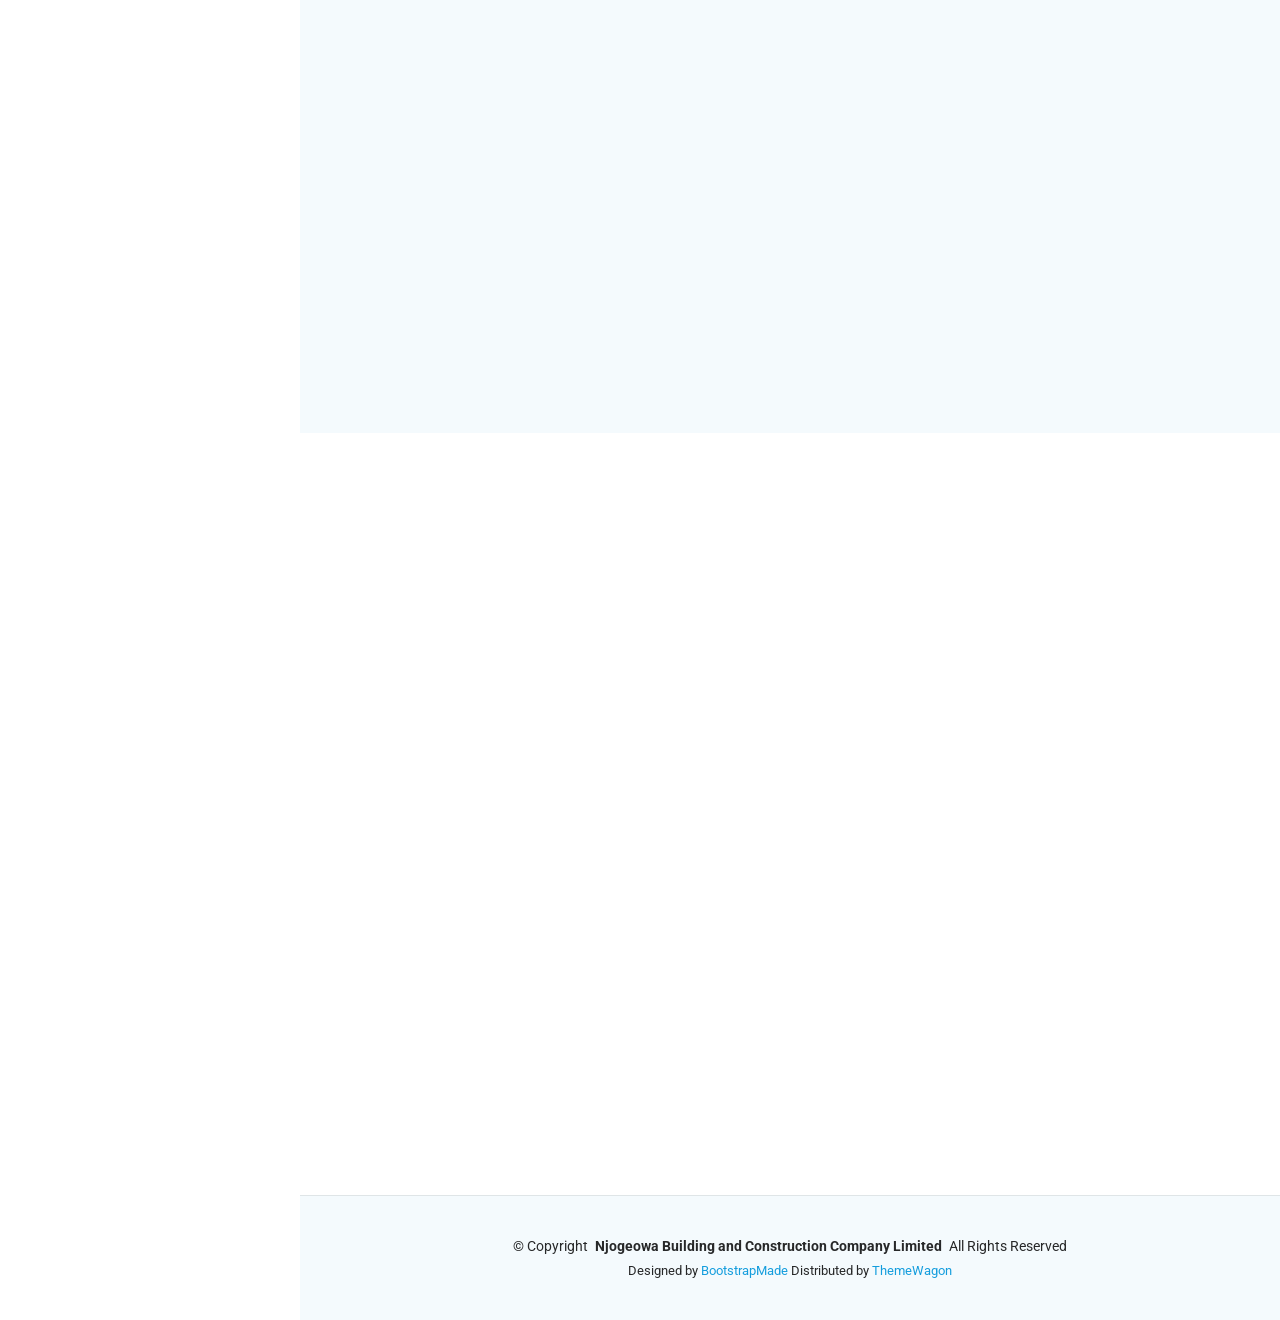
==== commit 997ff6cb: "Update index.html" ====
--- a/index.html
+++ b/index.html
@@ -122,16 +122,16 @@
             </div><!-- End Skills Item -->
 
             <div class="progress">
-              <span class="skill"><span>Construction Management</span> <i class="val">90%</i></span>
+              <span class="skill"><span>Construction Management</span> <i class="val">98%</i></span>
               <div class="progress-bar-wrap">
-                <div class="progress-bar" role="progressbar" aria-valuenow="90" aria-valuemin="0" aria-valuemax="100"></div>
+                <div class="progress-bar" role="progressbar" aria-valuenow="98" aria-valuemin="0" aria-valuemax="100"></div>
               </div>
             </div><!-- End Skills Item -->
 
             <div class="progress">
-              <span class="skill"><span>Structural Engineering</span> <i class="val">85%</i></span>
+              <span class="skill"><span>Structural Engineering</span> <i class="val">100%</i></span>
               <div class="progress-bar-wrap">
-                <div class="progress-bar" role="progressbar" aria-valuenow="85" aria-valuemin="0" aria-valuemax="100"></div>
+                <div class="progress-bar" role="progressbar" aria-valuenow="100" aria-valuemin="0" aria-valuemax="100"></div>
               </div>
             </div><!-- End Skills Item -->
 
@@ -636,4 +636,4 @@
   <script src="assets/js/main.js"></script>
 </body>
 
-</html>+</html>
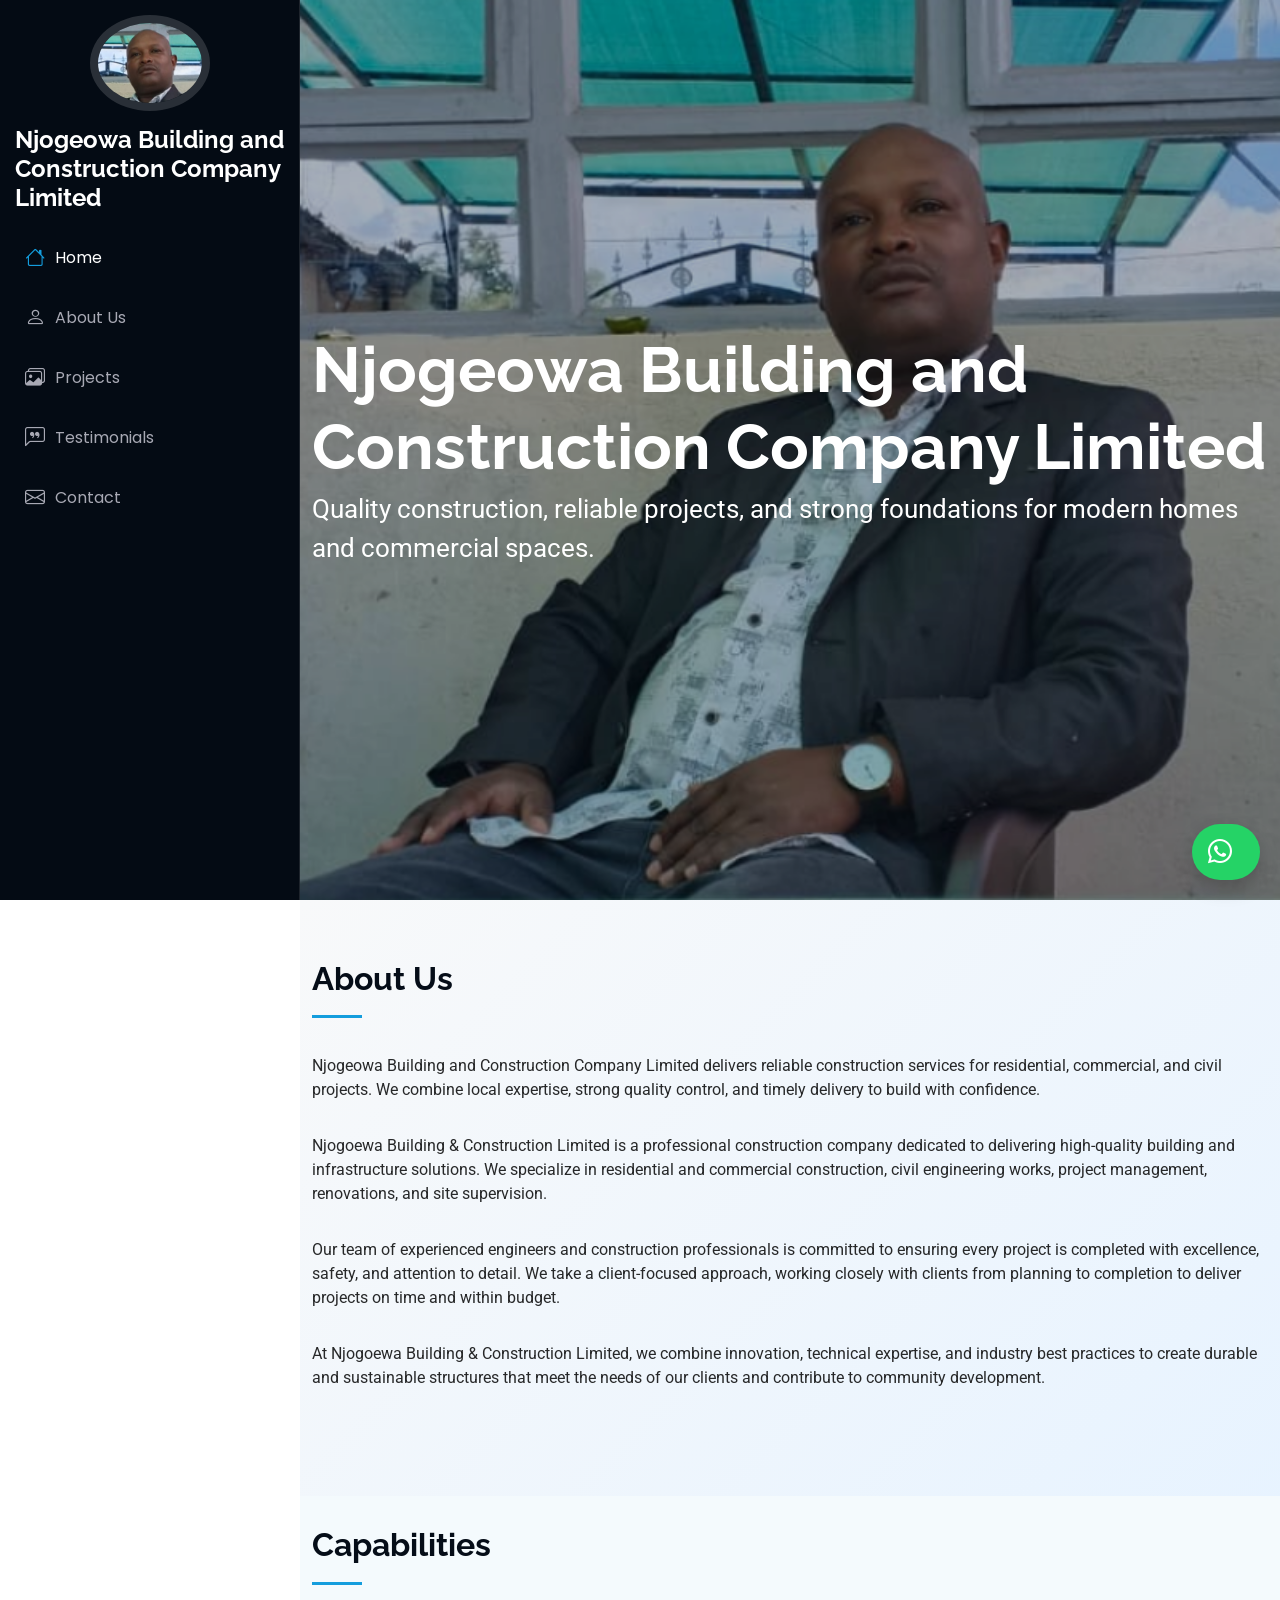
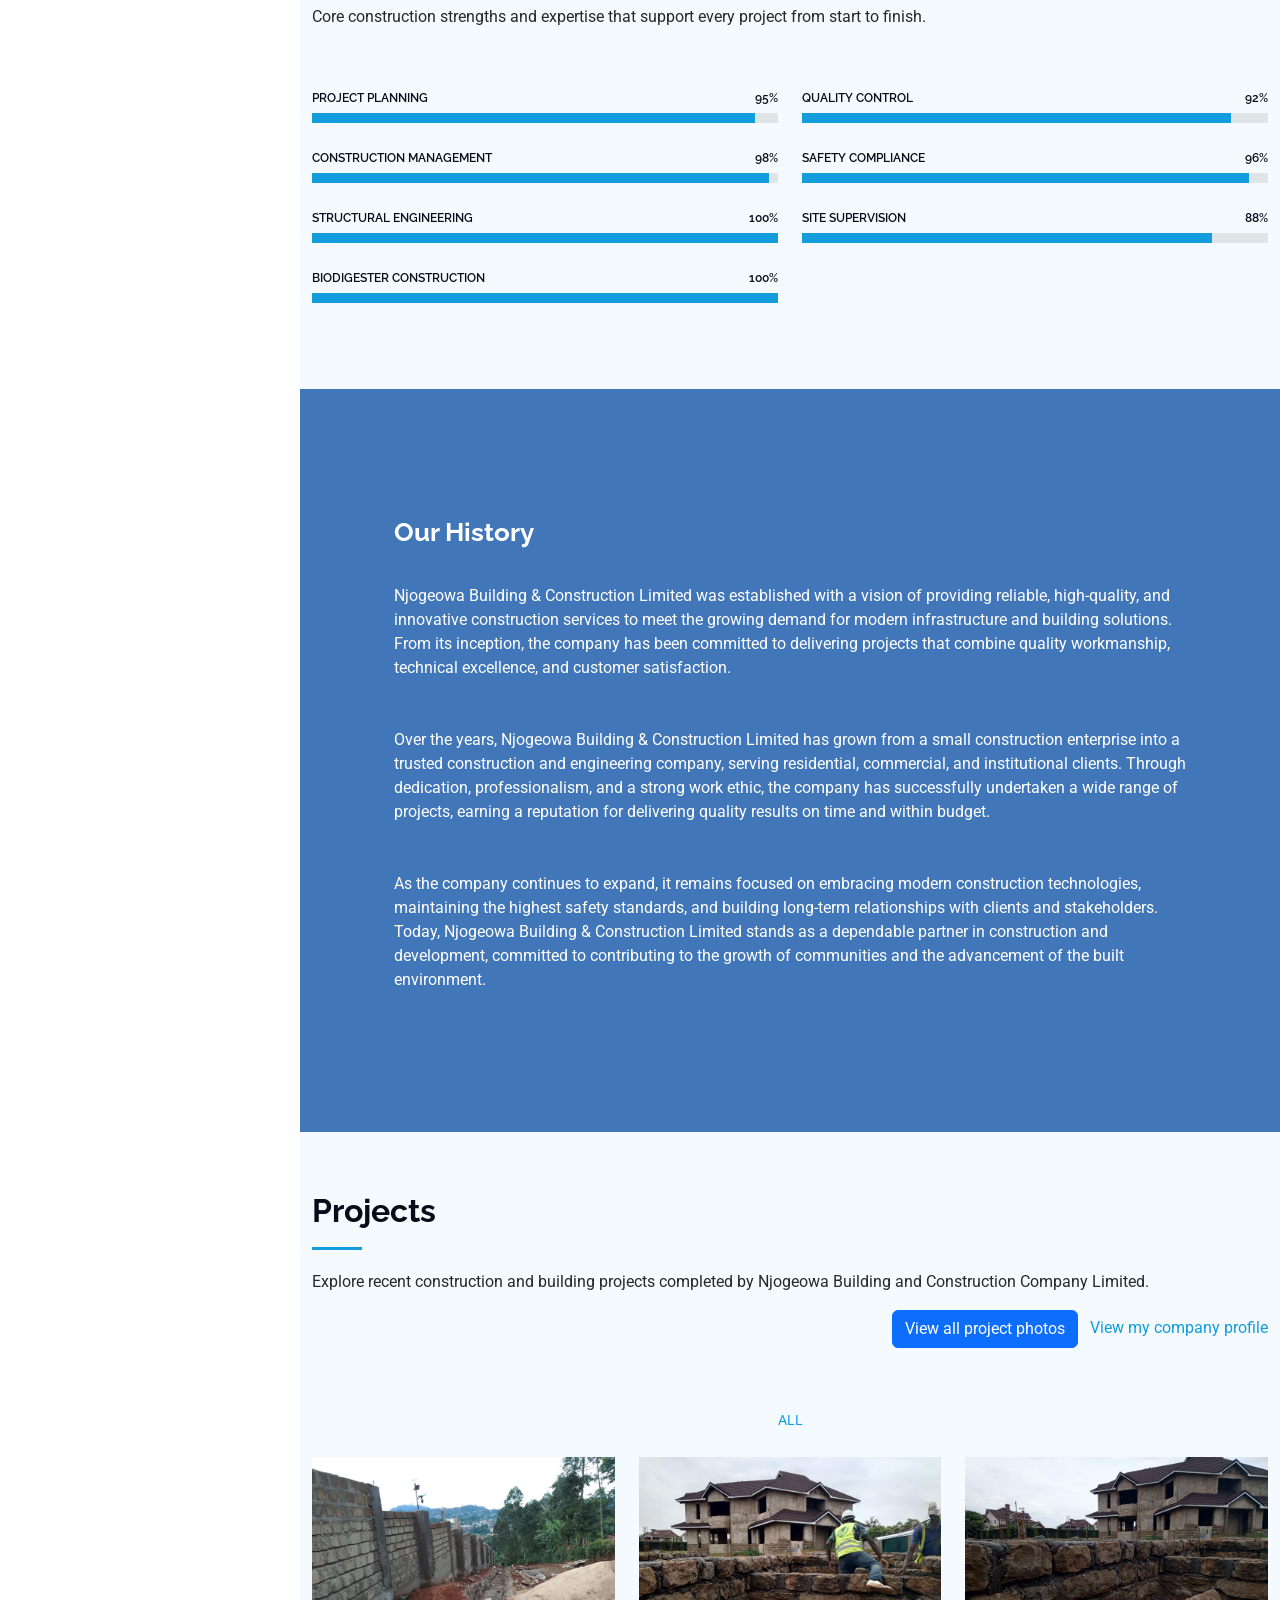
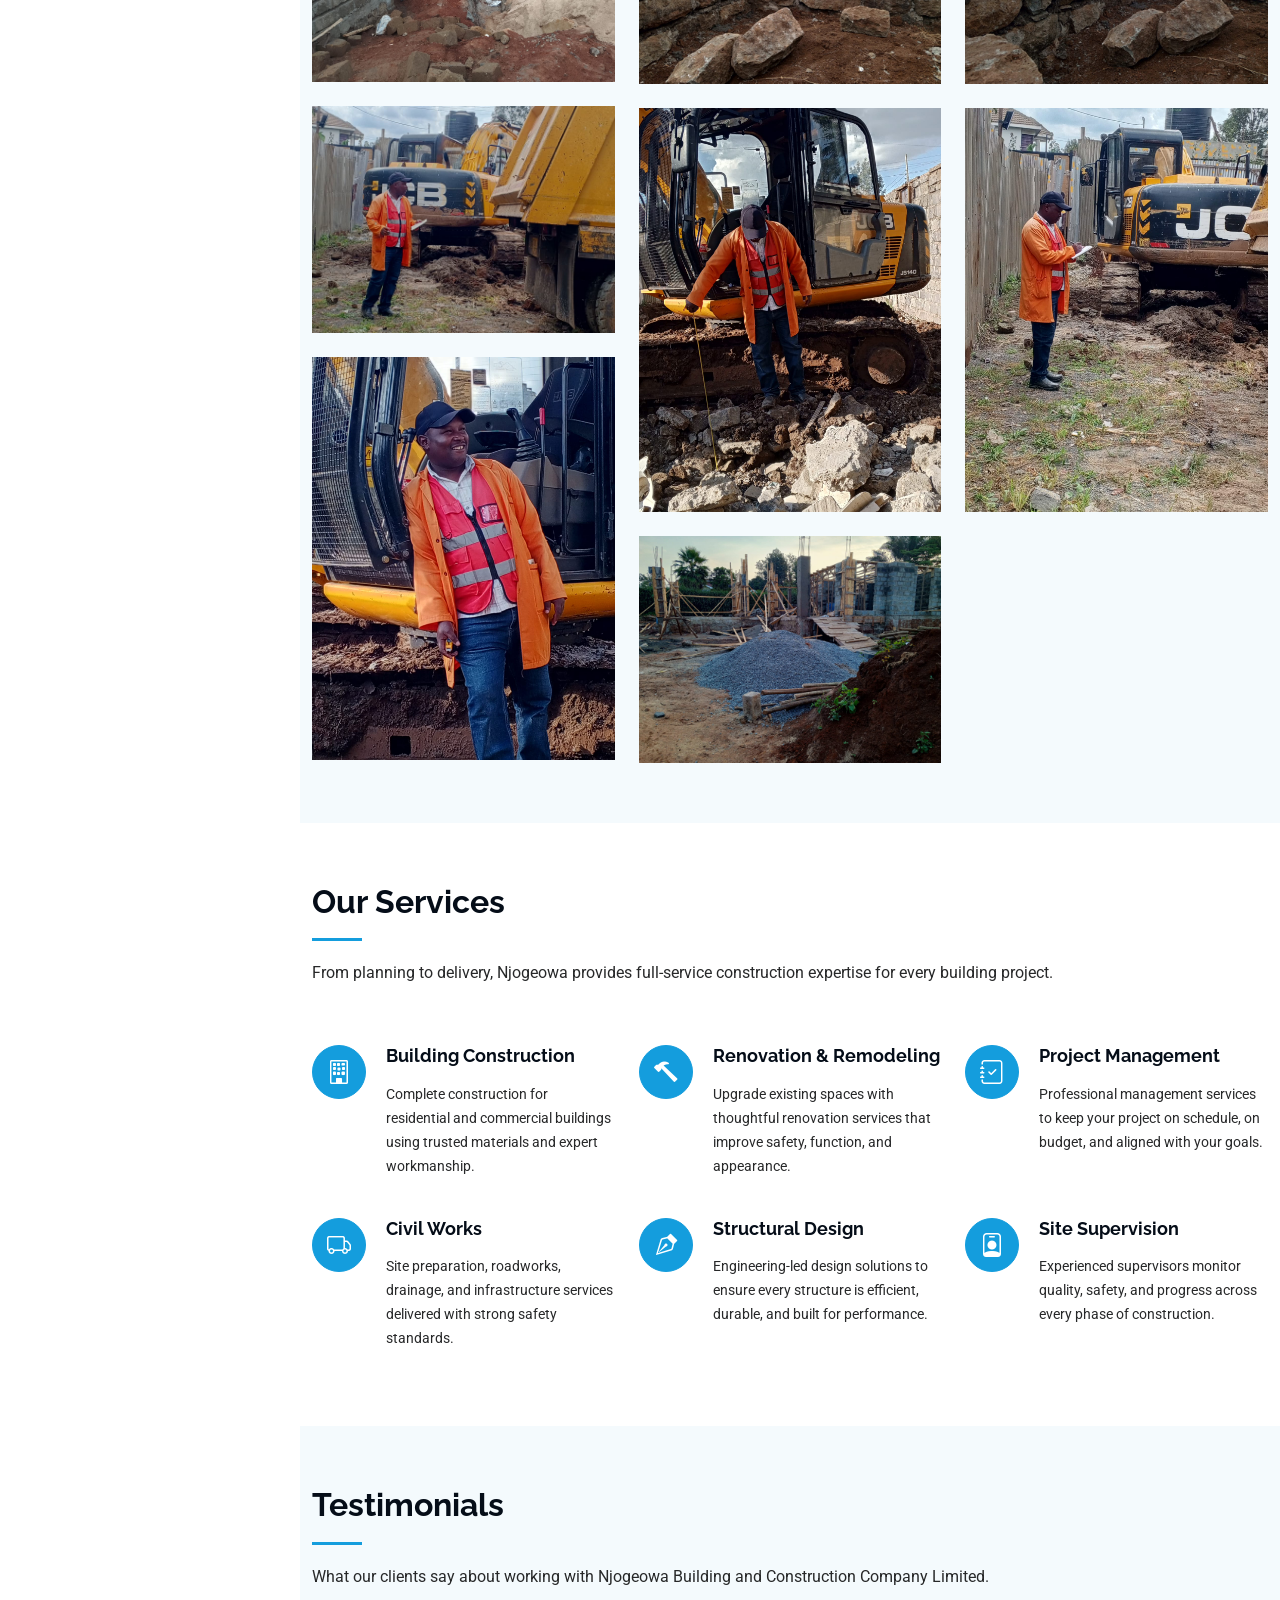
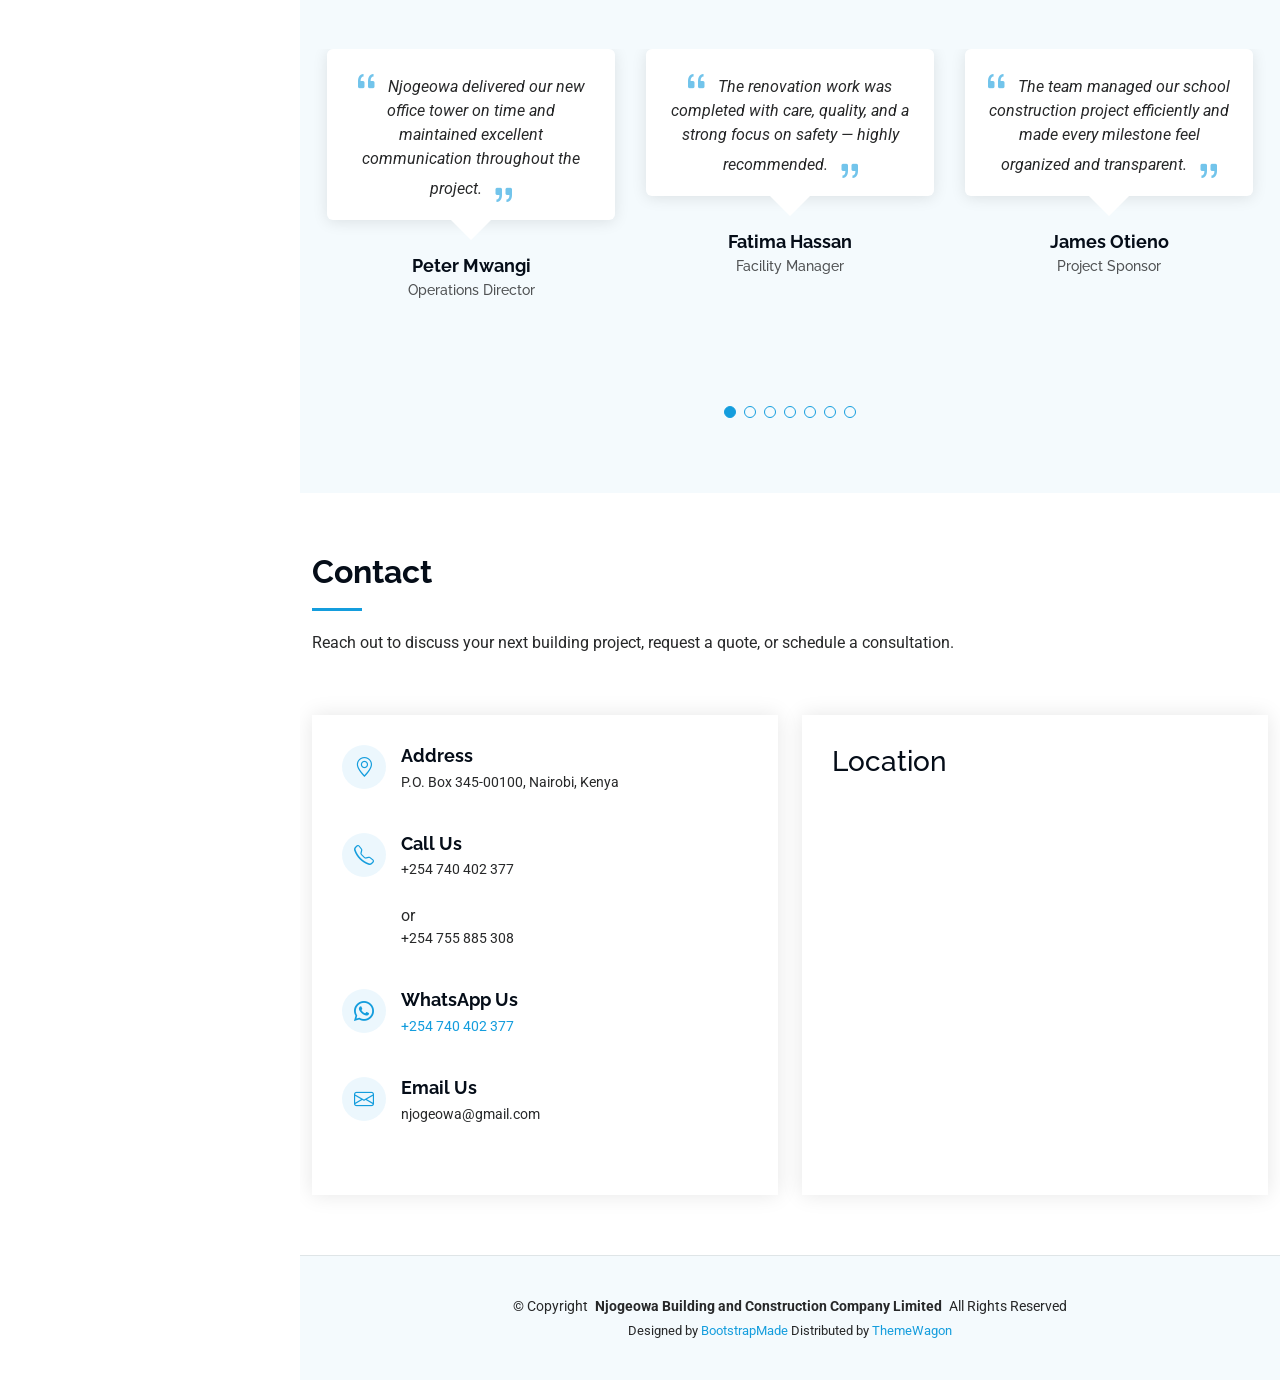
==== commit 9c81fec5: "Update index.html" ====
--- a/index.html
+++ b/index.html
@@ -130,6 +130,13 @@
 
             <div class="progress">
               <span class="skill"><span>Structural Engineering</span> <i class="val">100%</i></span>
+              <div class="progress-bar-wrap">
+                <div class="progress-bar" role="progressbar" aria-valuenow="100" aria-valuemin="0" aria-valuemax="100"></div>
+              </div>
+            </div><!-- End Skills Item -->
+
+            <div class="progress">
+              <span class="skill"><span>Biodigester construction</span> <i class="val">100%</i></span>
               <div class="progress-bar-wrap">
                 <div class="progress-bar" role="progressbar" aria-valuenow="100" aria-valuemin="0" aria-valuemax="100"></div>
               </div>
